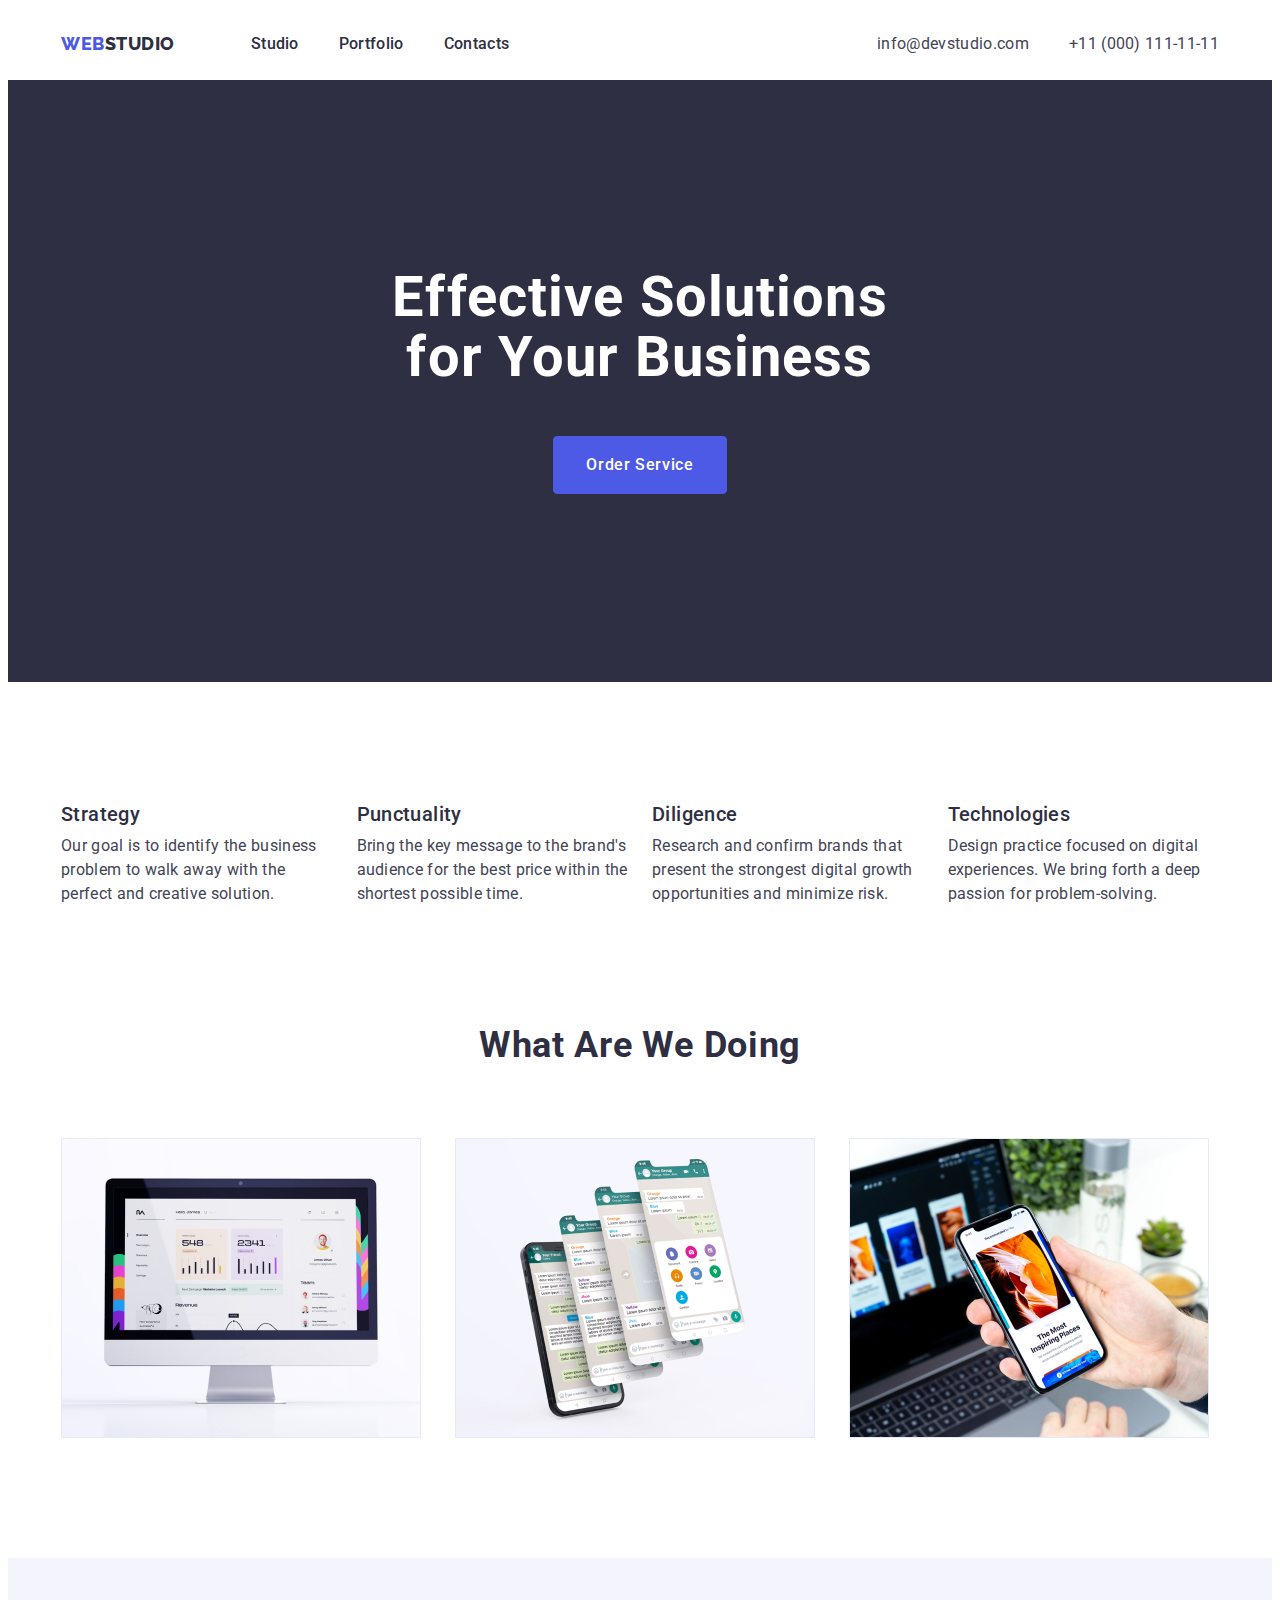
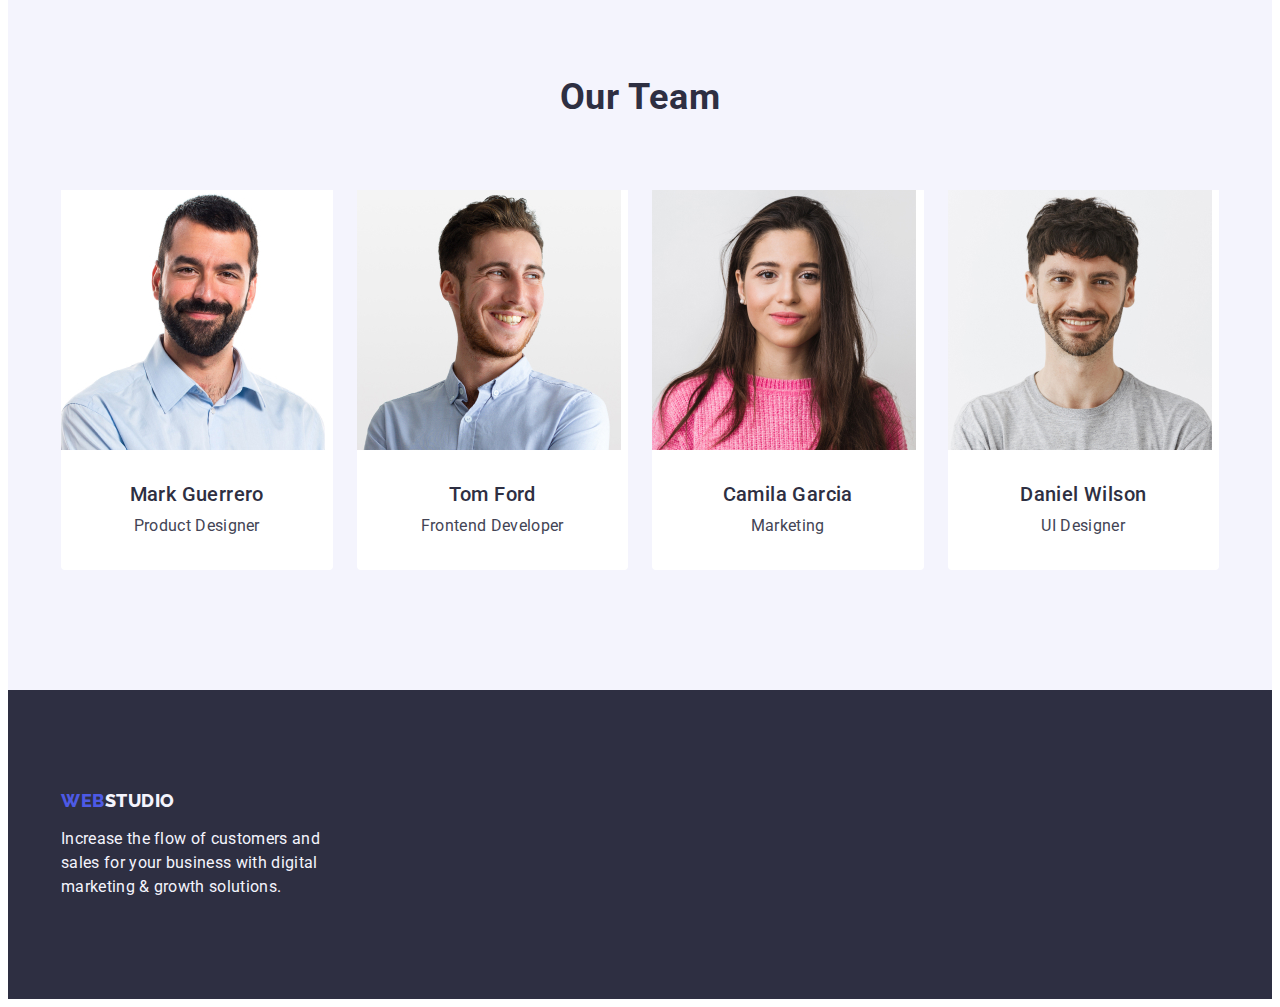
==== index.html @ 970f9c75 "Скопіював файли" ====
<!DOCTYPE html>
<html lang="en">
  <head>
    <meta charset="UTF-8" />
    <meta http-equiv="X-UA-Compatible" content="IE=edge" />
    <meta name="viewport" content="width=device-width, initial-scale=1.0" />
    <title>Document</title>
    <link rel="preconnect" href="https://fonts.googleapis.com">
    <link rel="preconnect" href="https://fonts.gstatic.com" crossorigin>
    <link href="https://fonts.googleapis.com/css2?family=Raleway:wght@800&family=Roboto:wght@400;500;700&display=swap"
      rel="stylesheet">
    <link rel="stylesheet" href="https://cdnjs.cloudflare.com/ajax/libs/modern-normalize/1.1.0/modern-normalize.min.css"
        integrity="sha512-wpPYUAdjBVSE4KJnH1VR1HeZfpl1ub8YT/NKx4PuQ5NmX2tKuGu6U/JRp5y+Y8XG2tV+wKQpNHVUX03MfMFn9Q=="
        crossorigin="anonymous" referrerpolicy="no-referrer" 
      />
    <link rel="stylesheet" href="./css/styles.css">
  </head>
  <body>
    <!--Херед сайту-->
    <header class="header">
      <div class="container header-container">
        <nav class="header-navigation">
          <a class="header-logo link" href="./index.html">Web<span class="part-of-logo">Studio</span></a>
        
          <ul class="header-list list">
            <li class="header-list-item"><a class="header-list-link link" href="./index.html">Studio</a></li>
            <li class="header-list-item"><a class="header-list-link link" href="./portfolio.html">Portfolio</a></li>
            <li class="header-list-item"><a class="header-list-link link" href="">Contacts</a></li>
          </ul>
        </nav>
        <address class="header-address">
          <ul class="address-list list">
            <li class="address-list-item">
              <a class="address-list-link link" href="mailto:info@devstudio.com">info@devstudio.com</a>
            </li>
            <li class="address-list-item">
              <a class="address-list-link link" href="tel:+110001111111">+11 (000) 111-11-11</a>
            </li>
          </ul>
        </address>
      </div>
    </header>
    <!--Мейн-->
    <main>
      <!--Герой сайту-->
      <section class="hero">
        <div class="container">
          <h1 class="hero-title">Effective Solutions for Your Business</h1>
          <button class="hero-btn" type="button">Order Service</button>
        </div>
      </section>

      <!--Секція з описом 4 пунктів-->
      <section class="strategy section">
        <div class="container">
          <h2 class="strategy-title" hidden>Our 4 main points</h2>
          <ul class="strategy-list list">
            <li class="strategy-list-item">
              <h3 class="strategy-list-subtitle">Strategy</h3>
              <p class="strategy-list-text">
                Our goal is to identify the business problem to walk away with the
                perfect and creative solution.
              </p>
            </li>
            <li class="strategy-list-item">
              <h3 class="strategy-list-subtitle">Punctuality</h3>
              <p class="strategy-list-text">
                Bring the key message to the brand's audience for the best price
                within the shortest possible time.
              </p>
            </li>
            <li class="strategy-list-item">
              <h3 class="strategy-list-subtitle">Diligence</h3>
              <p class="strategy-list-text">
                Research and confirm brands that present the strongest digital
                growth opportunities and minimize risk.
              </p>
            </li>
            <li class="strategy-list-item">
              <h3 class="strategy-list-subtitle">Technologies</h3>
              <p class="strategy-list-text">
                Design practice focused on digital experiences. We bring forth a
                deep passion for problem-solving.
              </p>
            </li>
          </ul>
        </div>
      </section>

      <!--Секція "Що ми робимо?"-->
      <section class="work section">
        <div class="container">
          <h2 class="work-title">What are we doing</h2>
          <ul class="work-list list">
            <li class="work-list-item">
              <img src="./images/computer.jpg" alt="Computer" width="360" />
            </li>
            <li class="work-list-item">
              <img src="./images/phone.jpg" alt="Phone" width="360" />
            </li>
            <li class="work-list-item">
              <img src="./images/comp+phone.jpg" alt="Computer and Phone" width="360" />
            </li>
          </ul>
        </div>
      </section>

      <!--Секція "Наша команда"-->
      <section class="team section">
        <div class="container">
          <h2 class="team-title">Our Team</h2>
          <ul class="team-list list">
            <li class="team-list-item">
              <img src="./images/persone1.jpg" alt="Our Product Designer" width="264" />
                <div class="team-card-padding">
                  <h3 class="team-list-subtitle">Mark Guerrero</h3>
                  <p class="team-list-text">Product Designer</p>
                </div>
            </li>
            <li class="team-list-item">
              <img src="./images/persone2.jpg" alt="Our Frontend Developer" width="264" />
                <div class="team-card-padding">
                  <h3 class="team-list-subtitle">Tom Ford</h3>
                  <p class="team-list-text">Frontend Developer</p>
                </div>
            </li>
            <li class="team-list-item">
              <img src="./images/persone3.jpg" alt="Our Marketing" width="264" />
                <div class="team-card-padding">
                  <h3 class="team-list-subtitle">Camila Garcia</h3>
                  <p class="team-list-text">Marketing</p>
                </div>
            </li>
            <li class="team-list-item">
              <img src="./images/persone4.jpg" alt="Our UI Designer" width="264" />
                <div class="team-card-padding">
                  <h3 class="team-list-subtitle">Daniel Wilson</h3>
                  <p class="team-list-text">UI Designer</p>
                </div>
            </li>
          </ul>
        </div>
      </section>
    </main>

    <!--Футер сайту-->
    <footer class="footer">
      <div class="container">
        <a class="footer-logo link" href="./index.html">Web<span class="footer-part-of-logo">Studio</span></a>
        <p class="footer-text">
          Increase the flow of customers and sales for your business with digital
          marketing & growth solutions.
        </p>
      </div>
    </footer>
  </body>
</html>
---- css/styles.css ----
:root {
    --main-btn-bg: #4D5AE5;
    --secondary-btn-bg: #F4F4FD;
    --btn-bg-in-hover: #404BBF;
    --address-hover: #404BBF;
    --main-btn-color: #FFFFFF;
    --secondary-btn-color: #4D5AE5;
    --address-color: #434455;
    --main-title-color: #FFFFFF;
    --main-page-text: #434455;
    --secondary-page-text: #2E2F42;
    --first-logo-part: #4D5AE5;
    --second-header-logo-part: #2E2F42;
    --second-footer-logo-part: #F4F4FD;
    --footer-text-color: #F4F4FD;
    --main-page-bg: #2E2F42;
    --secondary-page-bg: #F4F4FD;
    --main-portfolio-color: #2E2F42;
    --secondary-portfolio-color: #434455;
    --team-list-bg: #ffffff;
}
/*КОЛЬОРОВІ ЗМІННІ
--main-btn-bg: #4D5AE5; головна заливка кнопки
--secondary-btn-bg: #F4F4FD; другорядна заливка кнопки
--main-btn-color: #FFFFFF; головний колір кнопки
--secondary-btn-color: #4D5AE5;другорядний колір кнопки
--address-color: #434455; колір в тезі адрес
--main-title-color: #FFFFFF; колір заголовку H1
--main-page-text: #434455; головний текст сторінки - абзац
--secondary-page-text: #2E2F42; другорядний текст сторінки заголовки
--first-logo-part: #4D5AE5; перша частина лого
--second-header-logo-part: #2E2F42; друга частина в хедері
--second-footer-logo-part: #F4F4FD; в футері
--footer-text: color: #E7E9FC; текст в фтері - абзац
--main-page-bg: #2E2F42; головний бекграунд сторінки
--secondary-page-bg: #F4F4FD; другорядний бекграунд сторінки
--main-portfolio-color: #2E2F42 головний колір портфоліо
--secondary-portfolio-color: #434455; другий колір портфоліо

*/

p, h1, h2, h3, h4, h5, h6 {
    margin: 0;
}

ul {
    margin: 0;
    padding-left: 0;
}

img {
    display: block;
    max-width: 100%;
    height: auto;
}

body {
    font-family: 'Roboto', sans-serif;
    color: #434455;
    background-color: #ffffff;
}

.link {
    text-decoration: none;
}

.list {
    list-style: none;
}

.container {
    width: 1158px;
    padding-left: 15px;
    padding-right: 15px;
    margin: 0 auto;
    /*outline: 2px solid tomato;*/
}

.section {
    padding-top: 120px;
    padding-bottom: 120px;
}



/**-------------------------------HEADER----------------------------*/
.header {
}

.header-container {
    display: flex;
    align-items: center;
    justify-content: space-between;
}

.header-navigation {
    display: flex;
    align-items: center;
}

.header-logo {
    font-family: 'Raleway', sans-serif;
    font-weight: 800;
    font-size: 18px;
    line-height: 1.17;
    letter-spacing: 0.03em;
    text-transform: uppercase;
    color: var(--first-logo-part, #4D5AE5);
    margin-right: 76px;
}

.part-of-logo {
    color: var(--second-header-logo-part, #2E2F42);
}

.header-list {
    display: flex;
    gap: 40px;
}

.header-list-item {
}


.header-list-link {
    font-weight: 500;
    font-size: 16px;
    line-height: 1.5;
    letter-spacing: 0.02em;
    color: var(--secondary-page-text, #2E2F42);
    display: block;
    padding-top: 24px;
    padding-bottom: 24px;
}

.header-list-link:hover,
.header-list-link:focus {
    color: var(--btn-bg-in-hover, #404BBF);
}
.header-address {
    font-style: normal;
}

.address-list {
    display: flex;
    gap: 40px;
}

.address-list-item {

}

.address-list-link {
    font-weight: 400;
    font-size: 16px;
    line-height: 1.5;    
    letter-spacing: 0.02em;
    color: var(--address-color, #434455);
    padding-bottom: 24px;
    padding-top: 24px;
    display: block;
}

.address-list-link:hover,
.address-list-link:focus {
    color: var(--address-hover, #404BBF);
}

/**-------------------------------HERO----------------------------*/

.hero {
    background-color: var(--main-page-bg, #2E2F42);
    padding-top: 188px;
    padding-bottom: 188px;
}

.hero-title {
    font-weight: 700;
    font-size: 56px;
    line-height: 1.07;
    text-align: center;
    letter-spacing: 0.02em;    
    color: var(--main-title-color, #FFFFFF);

    
    margin-bottom: 48px;
    margin-left: auto;
    margin-right: auto;
    max-width: 496px;
}

.hero-btn {
    font-family: 'Roboto', sans-serif;
    font-style: normal;
    font-weight: 500;
    font-size: 16px;
    line-height: 1.5;
    letter-spacing: 0.04em;
    color: var(--main-btn-color, #ffffff);
    background: var(--main-btn-bg, #4D5AE5);
    cursor: pointer;

    display: flex;
    align-items: center;
    justify-content: center;
    
    margin: 0 auto;
    border: 1px solid #4D5AE5;
    border-radius: 4px;
    min-width: 169px;    
    padding: 16px 32px;
}
.hero-btn:hover,
.hero-btn:focus {
    background-color: var(--btn-bg-in-hover, #404BBF);
    border: 1px solid transparent;
}

/**-------------------------------STRATEGY----------------------------*/


.strategy {
    padding-bottom: 0;
}

.strategy-title {

}

.strategy-list {
    display: flex;
}

.strategy-list-item {
    width: calc((100% - 72px) / 4);
    margin-right: 24px;
}
.strategy-list-item:last-child {
    margin-right: 0;
}

.strategy-list-subtitle {
    font-weight: 500;
    font-size: 20px;
    line-height: 1.2;
    letter-spacing: 0.02em;
    color: var(--secondary-page-text, #2E2F42);
    margin-bottom: 8px;
}

.strategy-list-text {
    font-size: 16px;
    line-height: 1.5;
    letter-spacing: 0.02em;
    color: var(--main-page-text, #434455);
}

/**-------------------------------WORK----------------------------*/
.work {

}

.work-title {
    font-size: 36px;
    line-height: 1.11;
    text-align: center;
    letter-spacing: 0.02em;
    text-transform: capitalize;
    color: var(--secondary-page-text, #2E2F42);
    margin-bottom: 72px;
}

.work-list {
    display: flex;
}

.work-list-item {
    width: calc((100% - 48px) / 3);
}

.work-list-item:not(:last-child) {
    margin-right: 24px;
}

/**-------------------------------OUR TEAM----------------------------*/
.team {
    background-color: var(--secondary-page-bg, #F4F4FD);
}

.team-title {
    font-size: 36px;
    line-height: 1.11;
    text-align: center;
    letter-spacing: 0.02em;
    text-transform: capitalize;
    color: var(--secondary-page-text, #2E2F42);
    margin-bottom: 72px;
}

.team-list {
    display: flex;
}

.team-list-item {
    background-color: var(--team-list-bg, #FFFFFF);
    width: calc((100% - 72px) / 4);
    border-radius: 0px 0px 4px 4px;
}

.team-list-item + .team-list-item{
    margin-left: 24px;
}

.team-card-padding {
    padding-top: 32px;
    padding-bottom: 32px;
}

.team-list-subtitle {
    font-weight: 500;
    font-size: 20px;
    line-height: 1.2;
    text-align: center;
    letter-spacing: 0.02em;
    color: var(--secondary-page-text, #2E2F42);
    margin-bottom: 8px;
}

.team-list-text {
    font-size: 16px;
    line-height: 1.5;
    text-align: center;
    letter-spacing: 0.02em;
    color: var(--main-page-text, #434455);
}

/**-------------------------------FOOTER----------------------------*/

.footer {
    background-color: var(--main-page-bg, #2E2F42);
    padding-top: 100px;
    padding-bottom: 100px;
}

.footer-logo {
    font-family: 'Raleway', sans-serif;
    font-weight: 800;
    font-size: 18px;
    line-height: 1.17;
    letter-spacing: 0.03em;
    text-transform: uppercase;
    color: var(--first-logo-part, #4D5AE5);
    margin-bottom: 16px;
    display: inline-block;
}

.footer-part-of-logo {
    color: var(--second-footer-logo-part, #F4F4FD);
}

.footer-text {
    font-size: 16px;
    line-height: 1.5;
    letter-spacing: 0.02em;
    color: var(--footer-text-color, #F4F4FD);
    max-width: 264px;
}

/**-------------------------------portfolio----------------------------*/
/**-------------------------------HEADER-----------------------------*/

.header-border {
    border-bottom: 1px solid #E7E9FC;
}

/**-------------------------------MAIN----------------------------*/


.main {

}

.filter {
padding-top: 96px;
}

.filter-title {

}

.filter-list {
    display: flex;
    justify-content: center;
    margin-bottom: 72px;
}

.filter-list-item {
    margin-right: 24px;
}
.filter-list-item:last-child {
    margin-right: 0;
}
/*.filter-list-item + .filter-list-item{
    margin-left: 24px;
}*/

.filter-list-btn {
    font-family: 'Roboto', sans-serif;
    font-weight: 500;
    font-size: 16px;
    line-height: 1.5;
    text-align: center;
    letter-spacing: 0.04em;

    display: flex;
    align-items: center;
    
    background-color: var(--secondary-btn-bg, #F4F4FD);
    border: 1px solid #E7E9FC;
    border-radius: 4px;
    color: var(--secondary-btn-color, #4D5AE5);
    cursor: pointer;
    padding: 12px 24px;
}

.filter-list-btn:hover,
.filter-list-btn:focus {
    background-color: var(--btn-bg-in-hover, #404BBF);
    color: var(--main-btn-color, #FFFFFF);
    border: 1px solid transparent;
}
.result-list {
    display: flex;
    flex-wrap: wrap;
}

.result-list-item {
    width: calc((100% - 48px) / 3);
    margin-right: 24px;
    margin-bottom: 48px;
}

.result-list-item:nth-child(3n) {
    margin-right: 0;
}

.result-list-item:nth-last-child(-n + 3) {
    margin-bottom: 0;
}

.result-link {

}

.portfolio-card-padding {
    padding-top: 32px;
    padding-bottom: 32px;
    padding-left: 16px;
    border: 1px solid #E7E9FC;
    border-top: none;
}

.result-list-subtitle {
    font-weight: 500;
    font-size: 20px;
    line-height: 1.2;
    letter-spacing: 0.02em;
    color: var(--main-portfolio-color, #2E2F42);
    margin-bottom: 8px;
}

.result-list-text {
    font-size: 16px;
    line-height: 1.5;
    letter-spacing: 0.02em;
    color: var(--secondary-portfolio-color, #434455);
}
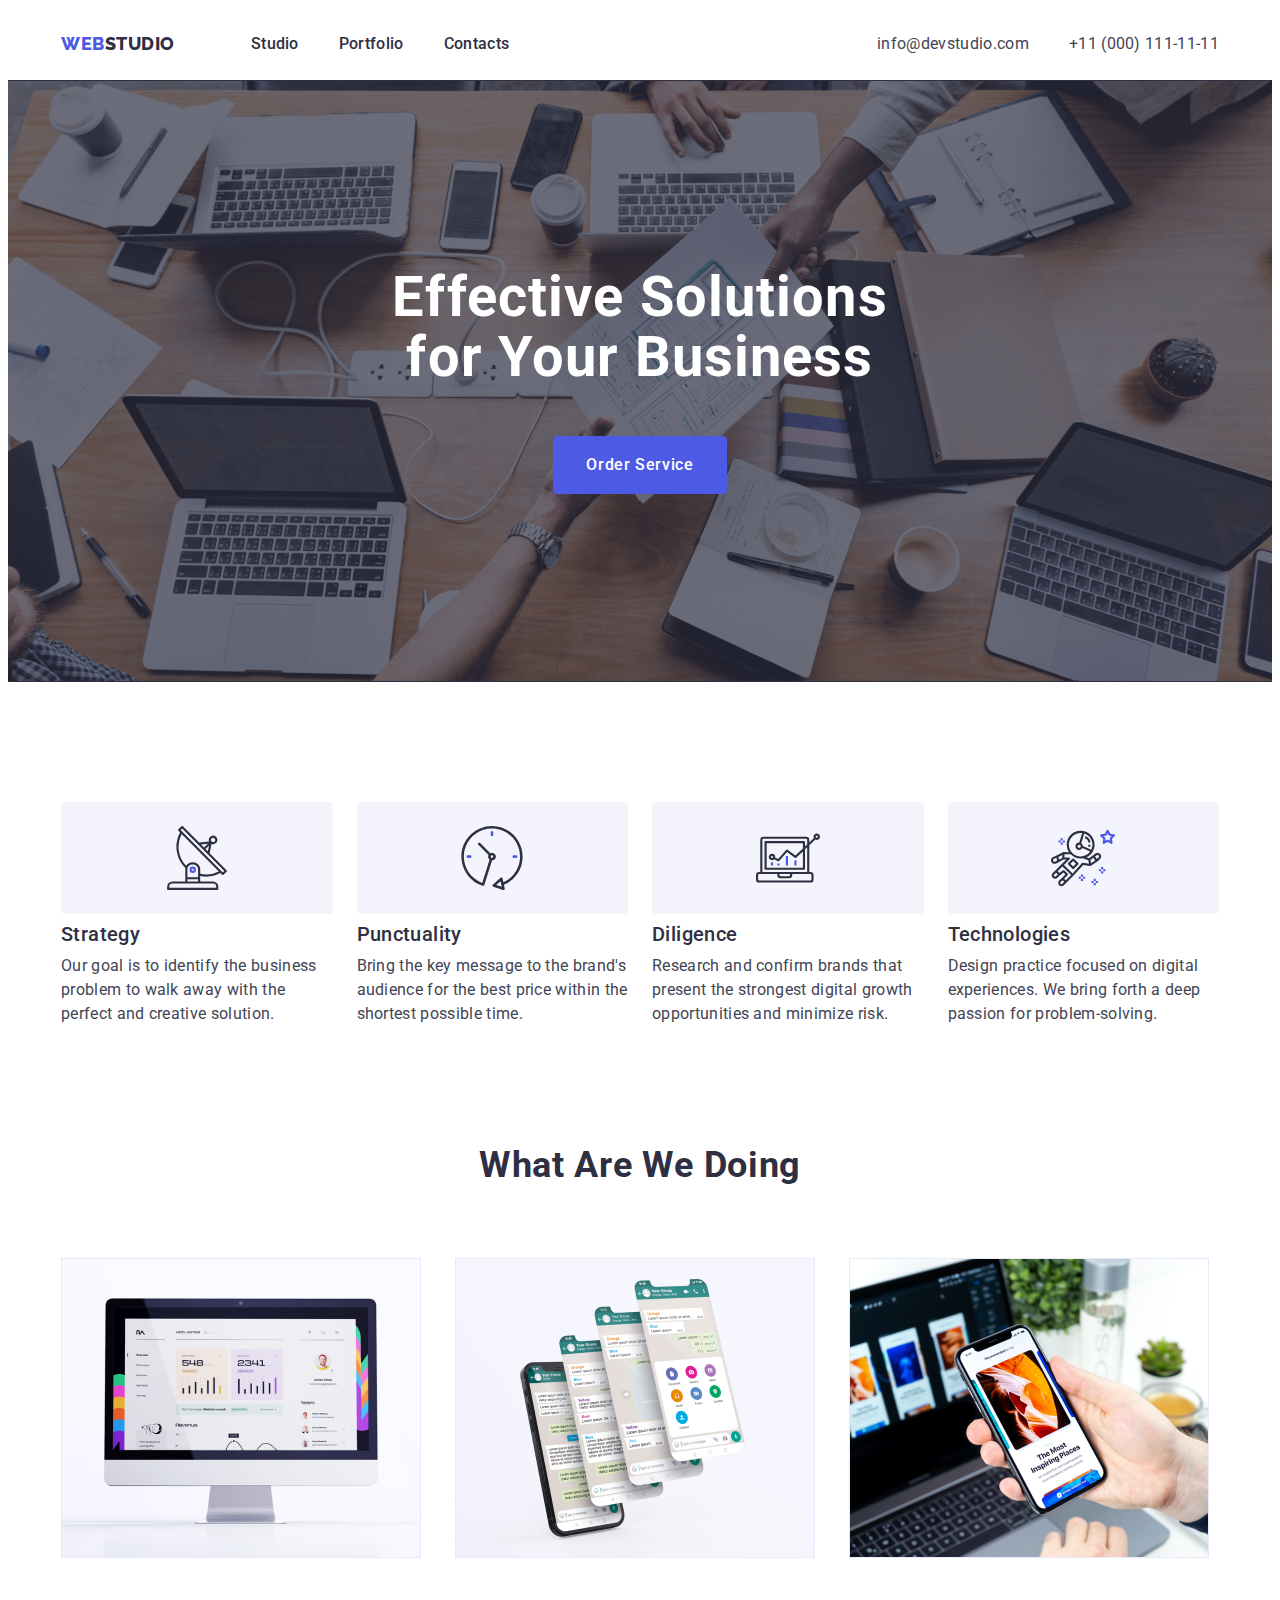
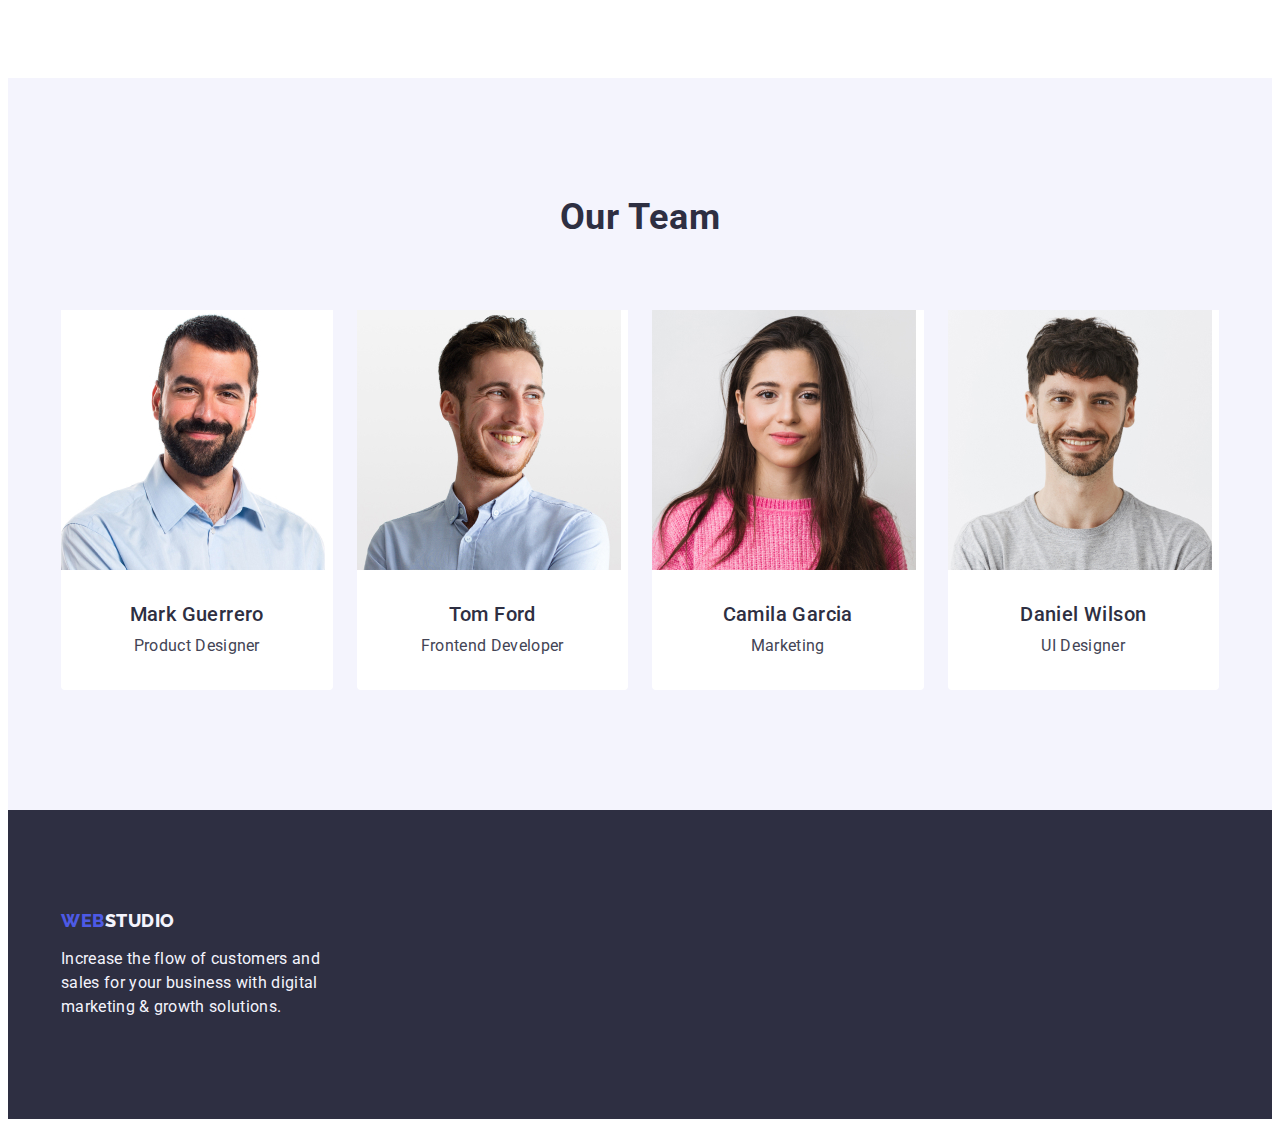
==== commit acbd4f71: "Додав іконки в секцію переваг" ====
--- a/index.html
+++ b/index.html
@@ -56,6 +56,11 @@
           <h2 class="strategy-title" hidden>Our 4 main points</h2>
           <ul class="strategy-list list">
             <li class="strategy-list-item">
+              <div class="strategy-list-bg">
+                <svg class="strategy-icon">
+                  <use href="./images/icons.svg#icon-antenna"></use>
+                </svg>
+              </div>
               <h3 class="strategy-list-subtitle">Strategy</h3>
               <p class="strategy-list-text">
                 Our goal is to identify the business problem to walk away with the
@@ -63,6 +68,11 @@
               </p>
             </li>
             <li class="strategy-list-item">
+              <div class="strategy-list-bg">
+                <svg class="strategy-icon">
+                  <use href="./images/icons.svg#icon-clock" ></use>
+                </svg>
+              </div>
               <h3 class="strategy-list-subtitle">Punctuality</h3>
               <p class="strategy-list-text">
                 Bring the key message to the brand's audience for the best price
@@ -70,6 +80,11 @@
               </p>
             </li>
             <li class="strategy-list-item">
+              <div class="strategy-list-bg">
+                <svg class="strategy-icon">
+                  <use href="./images/icons.svg#icon-diagram"></use>
+                </svg>
+              </div>
               <h3 class="strategy-list-subtitle">Diligence</h3>
               <p class="strategy-list-text">
                 Research and confirm brands that present the strongest digital
@@ -77,6 +92,11 @@
               </p>
             </li>
             <li class="strategy-list-item">
+              <div class="strategy-list-bg">
+                <svg class="strategy-icon">
+                  <use href="./images/icons.svg#icon-astronaut"></use>
+                </svg>
+              </div>
               <h3 class="strategy-list-subtitle">Technologies</h3>
               <p class="strategy-list-text">
                 Design practice focused on digital experiences. We bring forth a
--- a/css/styles.css
+++ b/css/styles.css
@@ -168,8 +168,14 @@
 
 /**-------------------------------HERO----------------------------*/
 
-.hero {
+.hero {    
     background-color: var(--main-page-bg, #2E2F42);
+    background-image:linear-gradient(to right, rgba(46, 47, 66, 0.7),
+     rgba(46, 47, 66, 0.7)), url(../images/hero-img.png);
+    background-repeat: no-repeat;
+    background-position: center;
+    max-width: 1440px;
+    margin: 0 auto;
     padding-top: 188px;
     padding-bottom: 188px;
 }
@@ -237,6 +243,21 @@
 }
 .strategy-list-item:last-child {
     margin-right: 0;
+}
+
+.strategy-list-bg {
+    display: flex;
+    justify-content: center;
+    align-items: center;
+    height: 112px;
+    background-color: #F4F4FD;
+    border-radius: 4px;
+    margin-bottom: 8px;
+}
+
+.strategy-icon {
+    height: 64px;
+    width: 64px;
 }
 
 .strategy-list-subtitle {
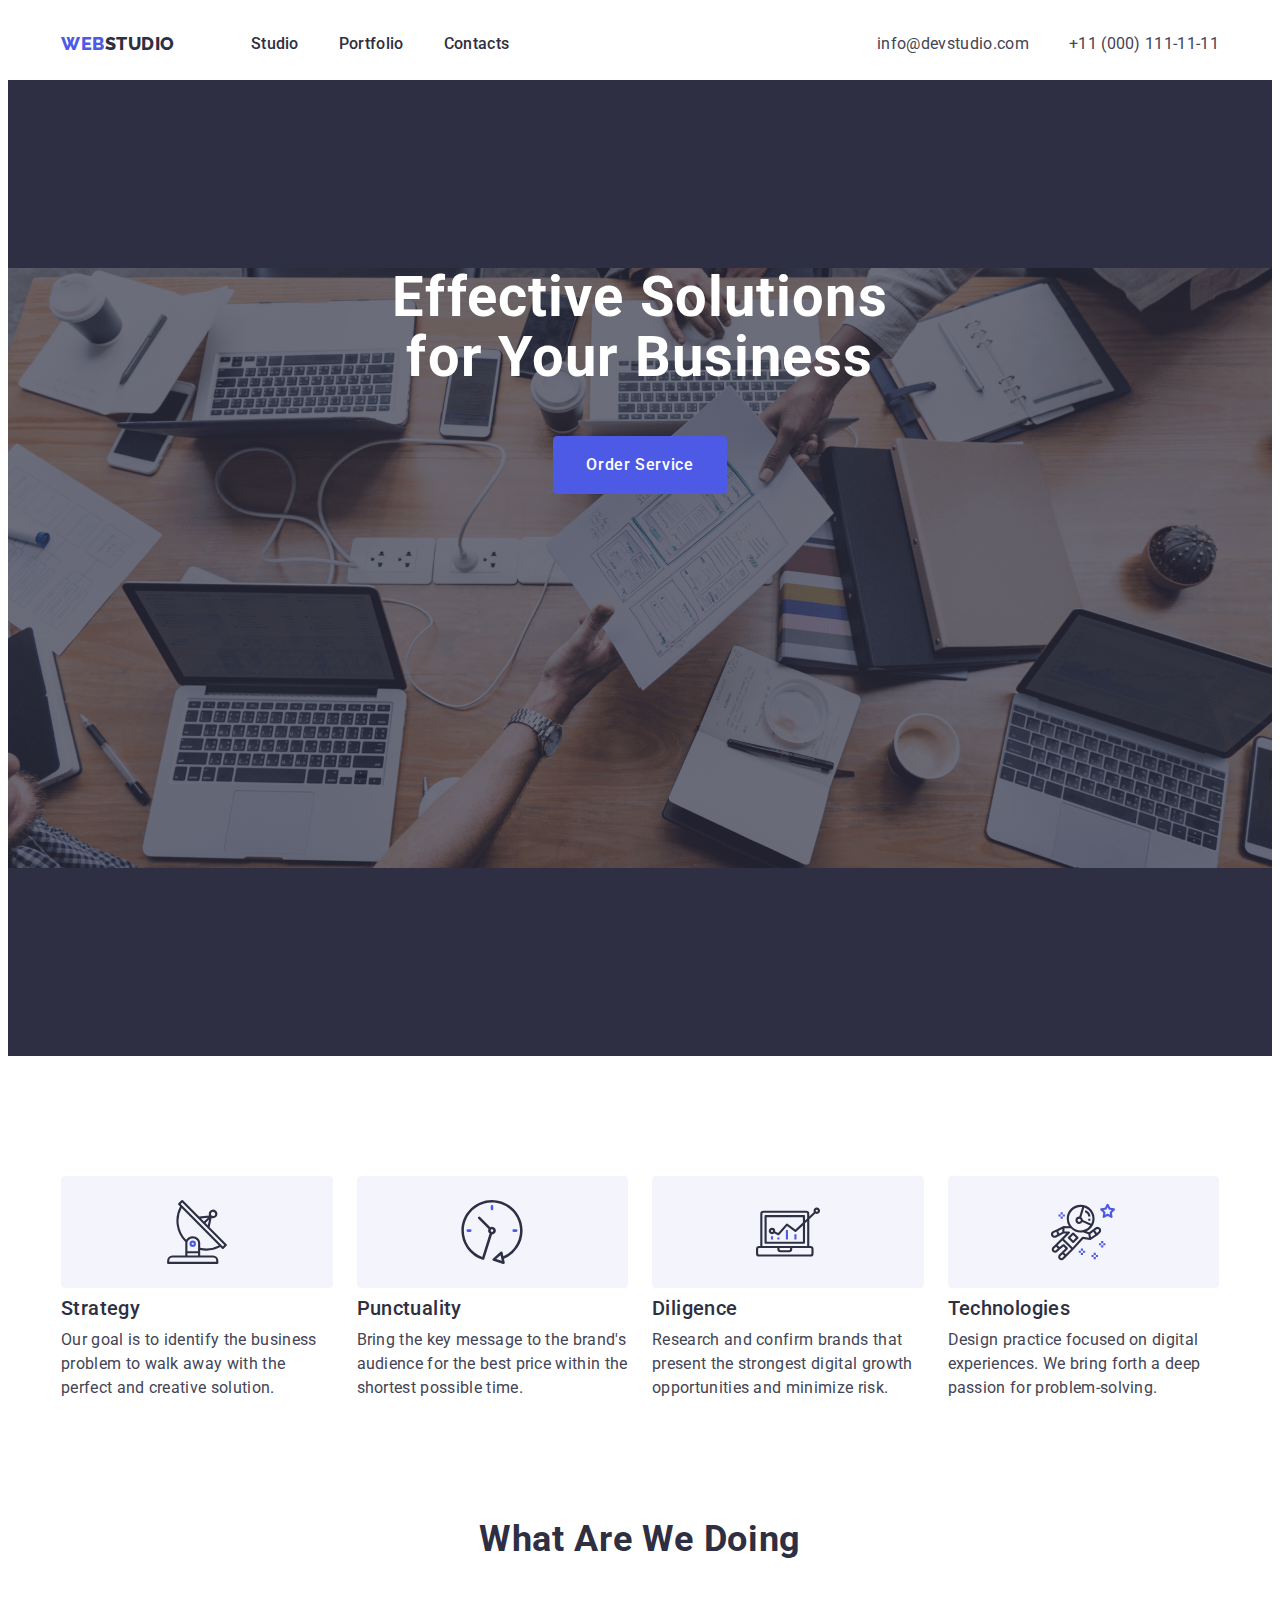
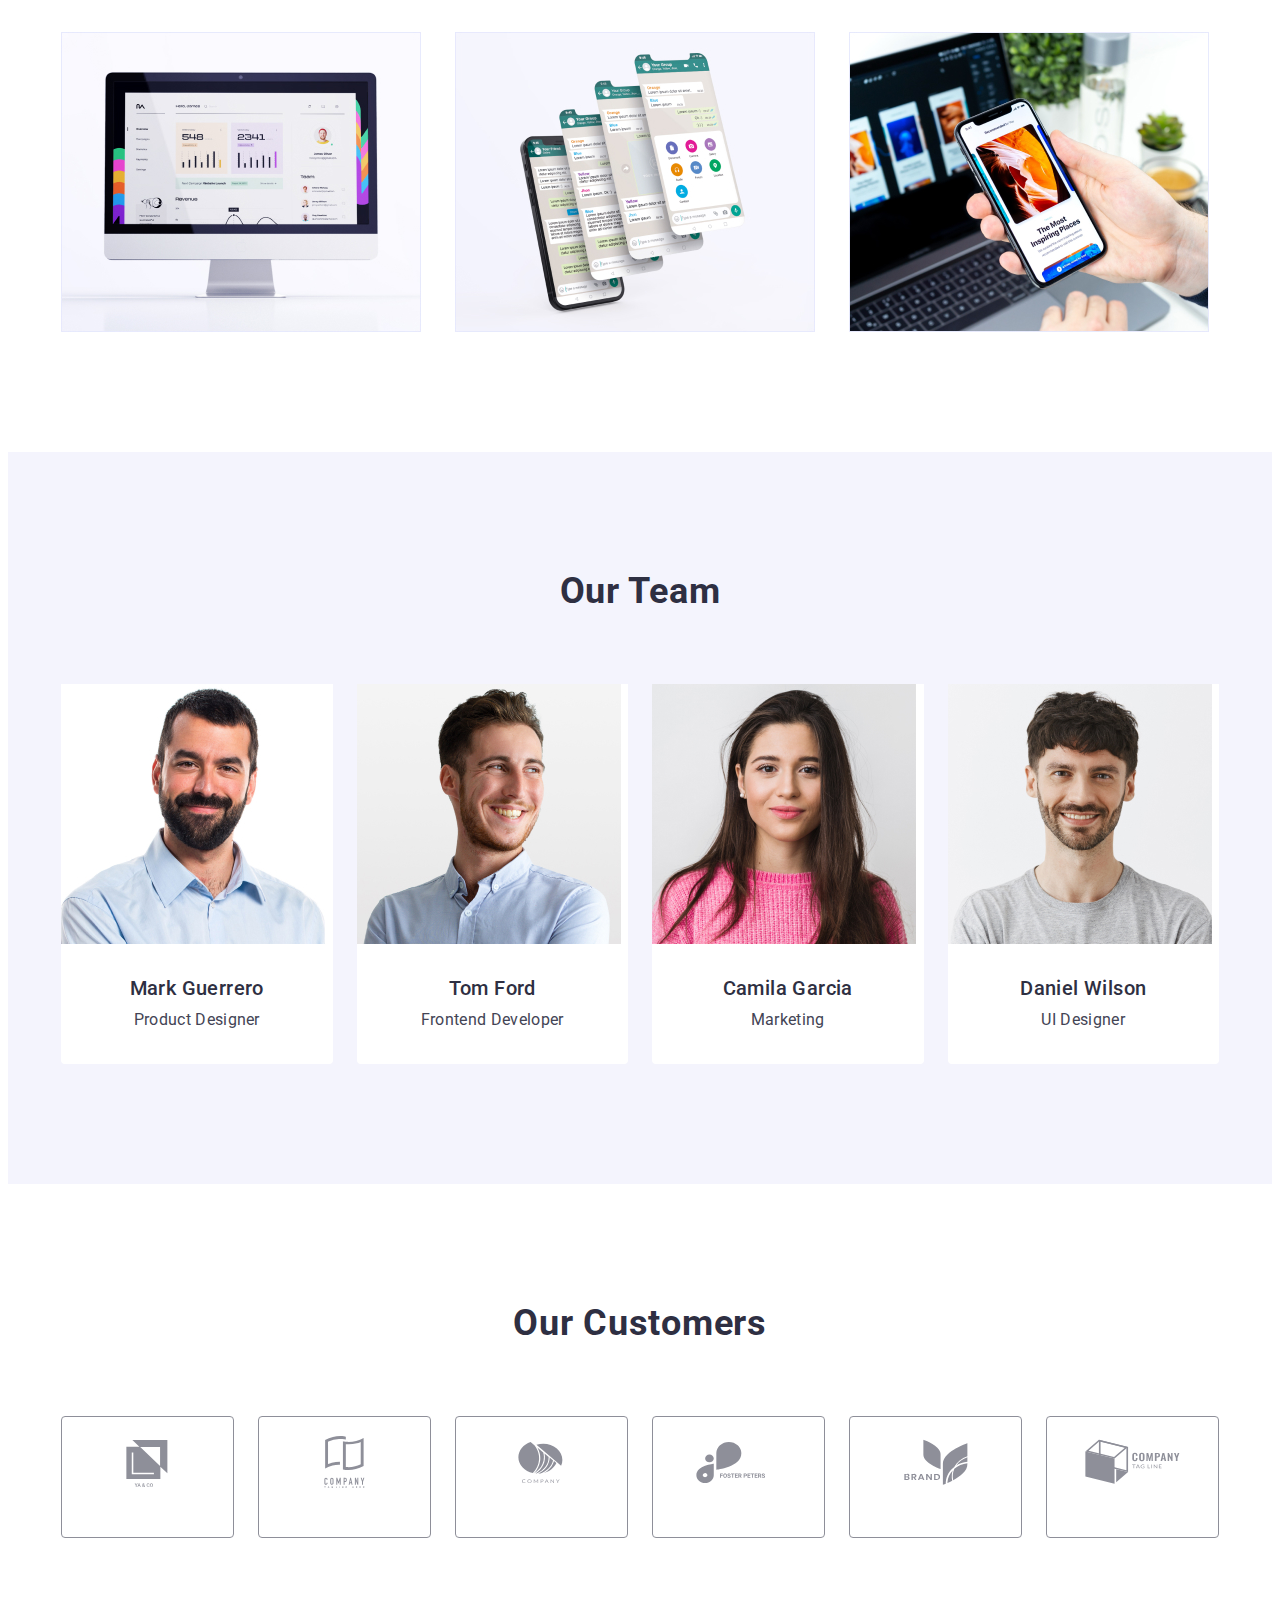
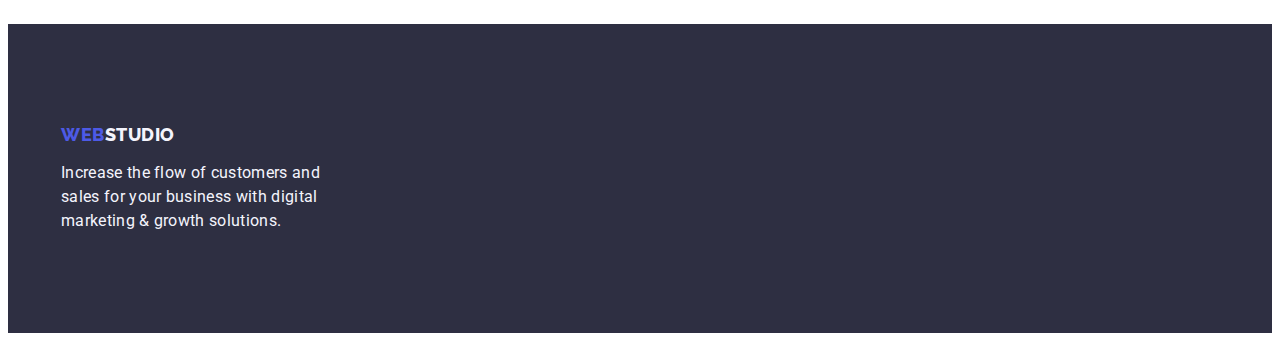
==== commit bcb1849e: "Секція користувачів" ====
--- a/index.html
+++ b/index.html
@@ -161,6 +161,67 @@
           </ul>
         </div>
       </section>
+      <section class="customers section">
+          <div class="container">
+            <h2 class="customers-title">Our customers</h2>
+            <ul class="customers-list list">
+              <li class="customers-list-item">
+                <a href="#" class="customer-list-link link">
+                  <div class="customer-wrapper">
+                    <svg class="customers-icon">
+                      <use href="./images/icons.svg#icon-client1"></use>
+                    </svg>
+                  </div>
+                </a>
+              </li>
+              <li class="customers-list-item">
+                <a href="#" class="customer-list-link link">
+                  <div class="customer-wrapper">
+                    <svg class="customers-icon">
+                      <use href="./images/icons.svg#icon-client2"></use>
+                    </svg>
+                  </div>
+                </a>
+              </li>
+              <li class="customers-list-item">
+                <a href="#" class="customer-list-link link">
+                  <div class="customer-wrapper">
+                    <svg class="customers-icon">
+                      <use href="./images/icons.svg#icon-client3"></use>
+                    </svg>
+                  </div>
+                </a>
+              </li>
+              <li class="customers-list-item">
+                <a href="#" class="customer-list-link link">
+                  <div class="customer-wrapper">
+                    <svg class="customers-icon">
+                      <use href="./images/icons.svg#icon-client4"></use>
+                    </svg>
+                  </div>
+                </a>
+              </li>
+              <li class="customers-list-item">
+                <a href="#" class="customer-list-link link">
+                  <div class="customer-wrapper">
+                    <svg class="customers-icon">
+                      <use href="./images/icons.svg#icon-client5"></use>
+                    </svg>
+                  </div>
+                </a>
+              </li>
+              <li class="customers-list-item">
+                <a href="#" class="customer-list-link link">
+                  <div class="customer-wrapper">
+                    <svg class="customers-icon">
+                      <use href="./images/icons.svg#icon-client6"></use>
+                    </svg>
+                  </div>
+                </a>
+              </li>
+            </ul>
+          </div>
+      </section>
     </main>
 
     <!--Футер сайту-->
--- a/css/styles.css
+++ b/css/styles.css
@@ -81,7 +81,16 @@
     padding-bottom: 120px;
 }
 
-
+.visually-hidden {
+    position: absolute;
+    width: 1px;
+    height: 1px;
+    margin: -1px;
+    border: 0;
+    padding: 0;
+    clip: rect(0 0 0 0);
+    overflow: hidden;
+}
 
 /**-------------------------------HEADER----------------------------*/
 .header {
@@ -175,6 +184,7 @@
     background-repeat: no-repeat;
     background-position: center;
     max-width: 1440px;
+    height: 600px;
     margin: 0 auto;
     padding-top: 188px;
     padding-bottom: 188px;
@@ -354,6 +364,51 @@
     letter-spacing: 0.02em;
     color: var(--main-page-text, #434455);
 }
+
+/**-------------------------------CUSTOMERS----------------------------*/
+
+.customers {
+    /* padding-bottom: 0; */
+}
+.customers-title {
+    font-size: 36px;
+    line-height: 1.11;
+    text-align: center;
+    letter-spacing: 0.02em;
+    text-transform: capitalize;
+    color: var(--secondary-page-text, #2E2F42);
+    margin-bottom: 72px;
+}
+
+.customers-list {
+    display: flex;
+    justify-content: space-between;
+    align-items: center;
+}
+
+.customers-list-item {
+    width: calc((100% - 5 * 24px) / 6);
+    height: 88px;
+}
+
+.customer-list-link {
+    
+}
+
+.customer-wrapper {
+    padding: 16px 32px;
+    border: 1px solid #8E8F99;
+    border-radius: 4px;
+    height: 88px;
+}
+
+.customers-icon {
+    display: block;
+    width: 104px;
+    height: 56px;
+}
+
+
 
 /**-------------------------------FOOTER----------------------------*/
 
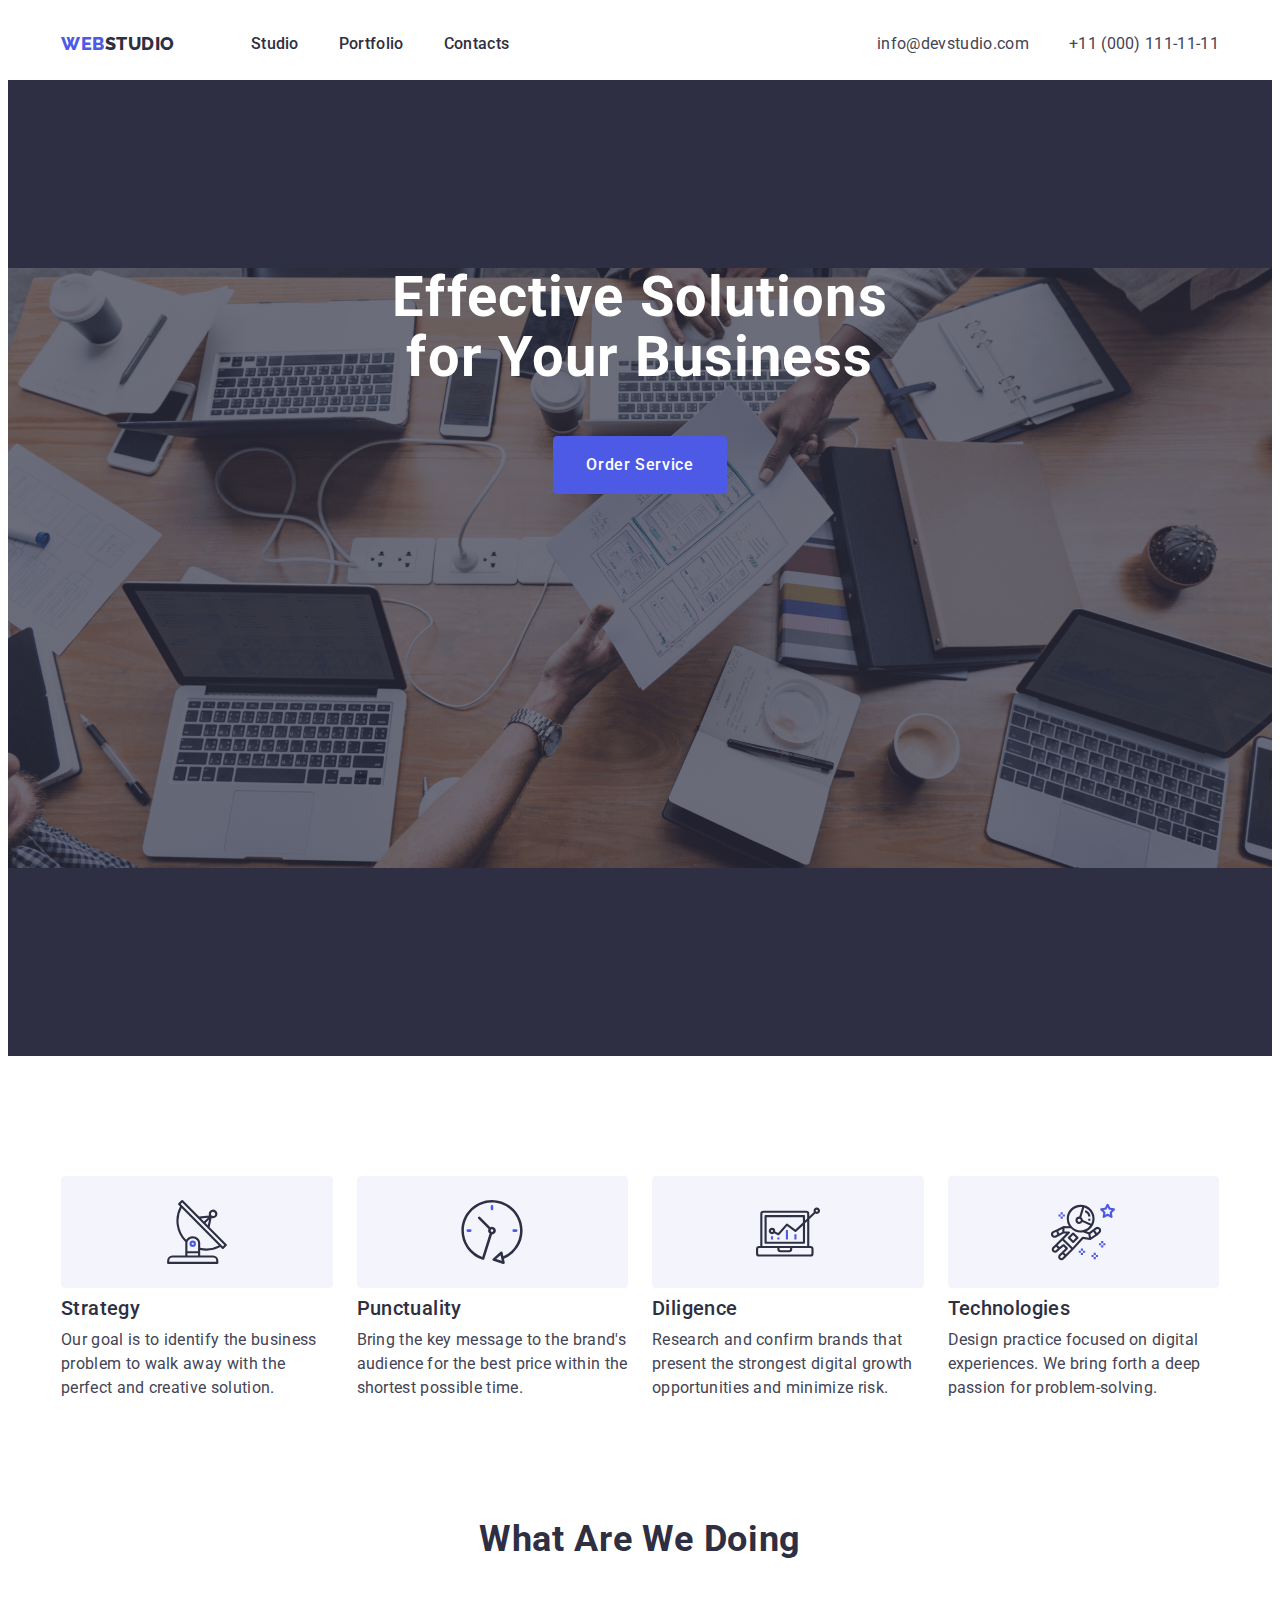
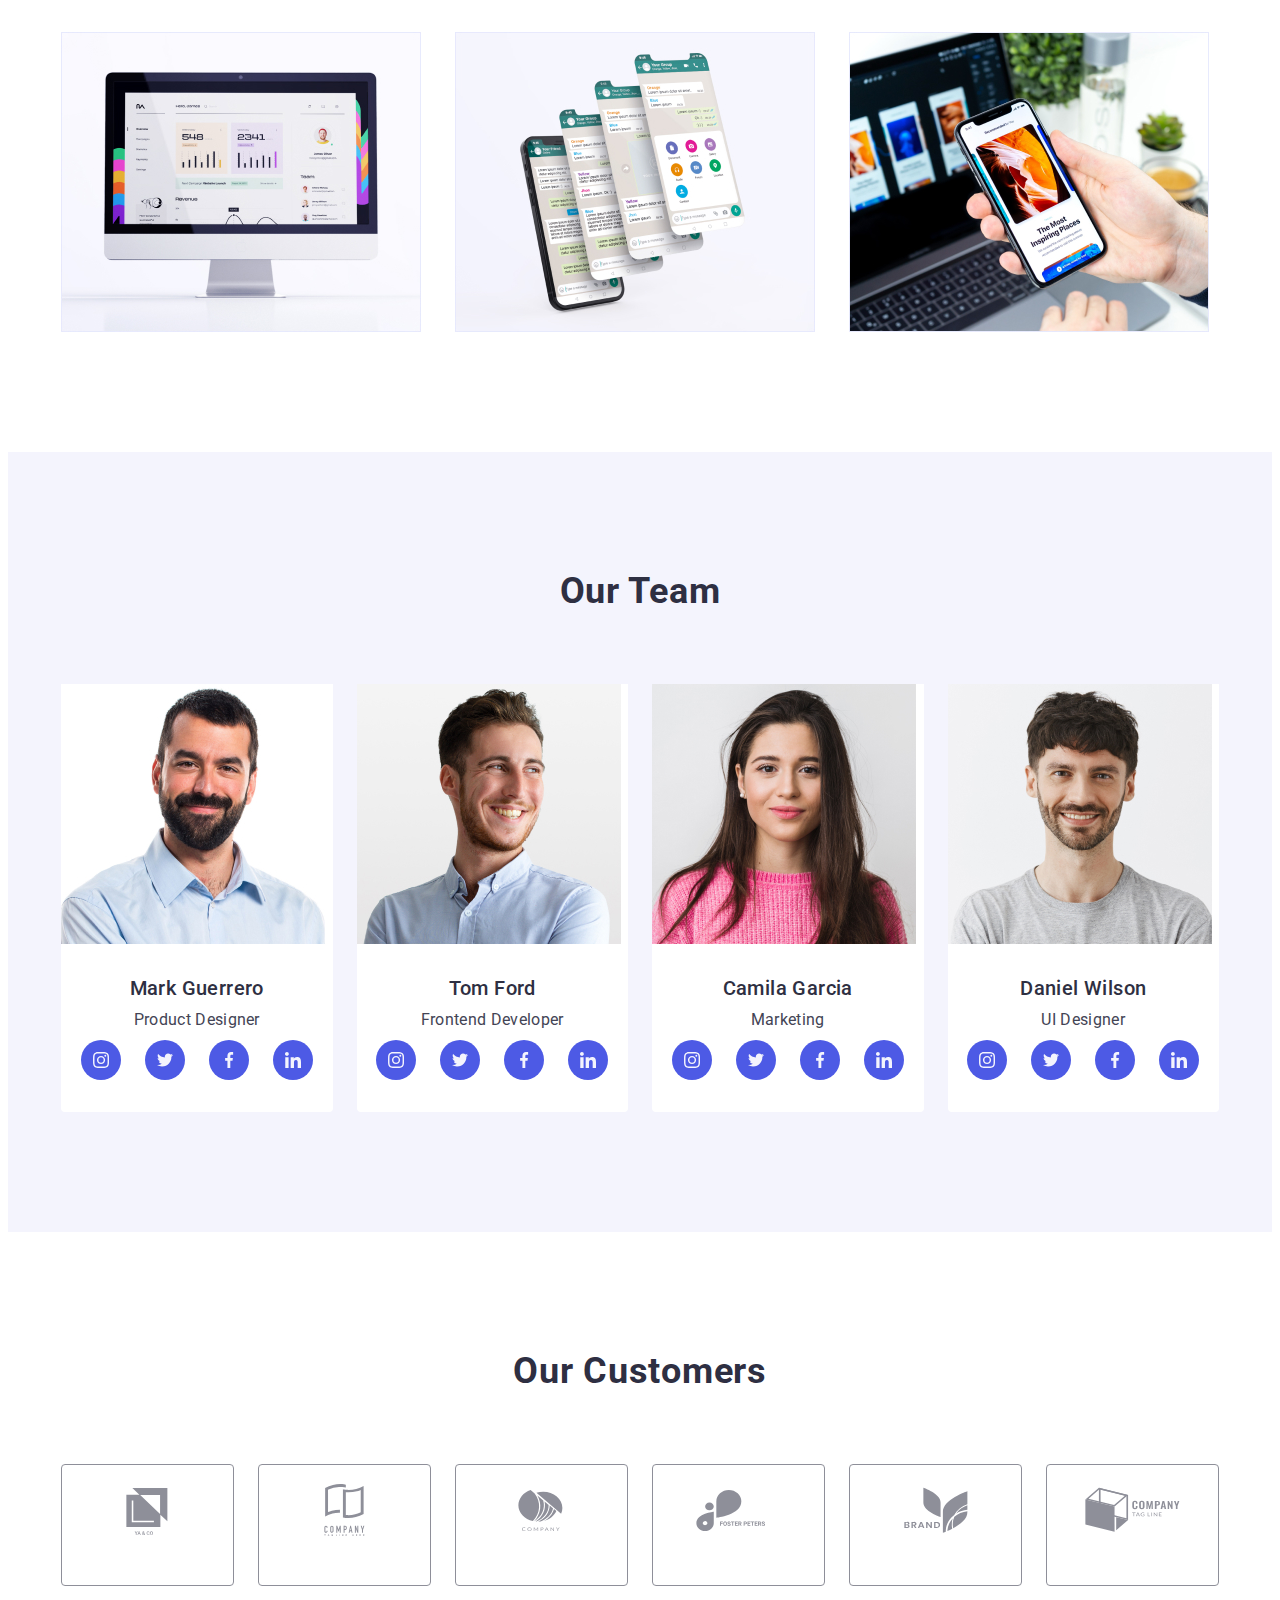
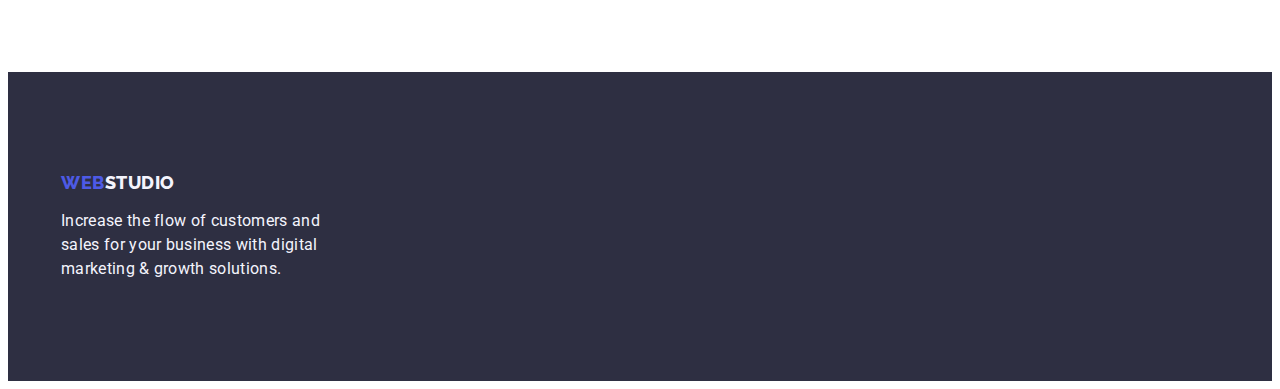
==== commit de9049a8: "Додав іконки в секції команди" ====
--- a/index.html
+++ b/index.html
@@ -135,6 +135,36 @@
                 <div class="team-card-padding">
                   <h3 class="team-list-subtitle">Mark Guerrero</h3>
                   <p class="team-list-text">Product Designer</p>
+                  <ul class="team-soc-list list">
+                      <li class="team-soc-item">
+                        <a href="#" class="team-soc-link">
+                          <svg class="team-soc-icon" width="16" height="16">
+                            <use href="./images/icons.svg#icon-instagram"></use>
+                          </svg>
+                        </a>
+                      </li>
+                      <li class="team-soc-item">
+                        <a href="#" class="team-soc-link">
+                          <svg class="team-soc-icon" width="16" height="16">
+                            <use href="./images/icons.svg#icon-twitter"></use>
+                          </svg>
+                        </a>
+                      </li>
+                      <li class="team-soc-item">
+                        <a href="#" class="team-soc-link">
+                          <svg class="team-soc-icon" width="16" height="16">
+                            <use href="./images/icons.svg#icon-facebook"></use>
+                          </svg>
+                        </a>
+                      </li>
+                      <li class="team-soc-item">
+                        <a href="#" class="team-soc-link">
+                          <svg class="team-soc-icon" width="16" height="16">
+                            <use href="./images/icons.svg#icon-linkedin"></use>
+                          </svg>
+                        </a>
+                      </li>
+                  </ul>
                 </div>
             </li>
             <li class="team-list-item">
@@ -142,6 +172,36 @@
                 <div class="team-card-padding">
                   <h3 class="team-list-subtitle">Tom Ford</h3>
                   <p class="team-list-text">Frontend Developer</p>
+                  <ul class="team-soc-list list">
+                    <li class="team-soc-item">
+                      <a href="#" class="team-soc-link">
+                        <svg class="team-soc-icon" width="16" height="16">
+                          <use href="./images/icons.svg#icon-instagram"></use>
+                        </svg>
+                      </a>
+                    </li>
+                    <li class="team-soc-item">
+                      <a href="#" class="team-soc-link">
+                        <svg class="team-soc-icon" width="16" height="16">
+                          <use href="./images/icons.svg#icon-twitter"></use>
+                        </svg>
+                      </a>
+                    </li>
+                    <li class="team-soc-item">
+                      <a href="#" class="team-soc-link">
+                        <svg class="team-soc-icon" width="16" height="16">
+                          <use href="./images/icons.svg#icon-facebook"></use>
+                        </svg>
+                      </a>
+                    </li>
+                    <li class="team-soc-item">
+                      <a href="#" class="team-soc-link">
+                        <svg class="team-soc-icon" width="16" height="16">
+                          <use href="./images/icons.svg#icon-linkedin"></use>
+                        </svg>
+                      </a>
+                    </li>
+                  </ul>
                 </div>
             </li>
             <li class="team-list-item">
@@ -149,6 +209,36 @@
                 <div class="team-card-padding">
                   <h3 class="team-list-subtitle">Camila Garcia</h3>
                   <p class="team-list-text">Marketing</p>
+                  <ul class="team-soc-list list">
+                    <li class="team-soc-item">
+                      <a href="#" class="team-soc-link">
+                        <svg class="team-soc-icon" width="16" height="16">
+                          <use href="./images/icons.svg#icon-instagram"></use>
+                        </svg>
+                      </a>
+                    </li>
+                    <li class="team-soc-item">
+                      <a href="#" class="team-soc-link">
+                        <svg class="team-soc-icon" width="16" height="16">
+                          <use href="./images/icons.svg#icon-twitter"></use>
+                        </svg>
+                      </a>
+                    </li>
+                    <li class="team-soc-item">
+                      <a href="#" class="team-soc-link">
+                        <svg class="team-soc-icon" width="16" height="16">
+                          <use href="./images/icons.svg#icon-facebook"></use>
+                        </svg>
+                      </a>
+                    </li>
+                    <li class="team-soc-item">
+                      <a href="#" class="team-soc-link">
+                        <svg class="team-soc-icon" width="16" height="16">
+                          <use href="./images/icons.svg#icon-linkedin"></use>
+                        </svg>
+                      </a>
+                    </li>
+                  </ul>
                 </div>
             </li>
             <li class="team-list-item">
@@ -156,11 +246,43 @@
                 <div class="team-card-padding">
                   <h3 class="team-list-subtitle">Daniel Wilson</h3>
                   <p class="team-list-text">UI Designer</p>
+                  <ul class="team-soc-list list">
+                    <li class="team-soc-item">
+                      <a href="#" class="team-soc-link">
+                        <svg class="team-soc-icon" width="16" height="16">
+                          <use href="./images/icons.svg#icon-instagram"></use>
+                        </svg>
+                      </a>
+                    </li>
+                    <li class="team-soc-item">
+                      <a href="#" class="team-soc-link">
+                        <svg class="team-soc-icon" width="16" height="16">
+                          <use href="./images/icons.svg#icon-twitter"></use>
+                        </svg>
+                      </a>
+                    </li>
+                    <li class="team-soc-item">
+                      <a href="#" class="team-soc-link">
+                        <svg class="team-soc-icon" width="16" height="16">
+                          <use href="./images/icons.svg#icon-facebook"></use>
+                        </svg>
+                      </a>
+                    </li>
+                    <li class="team-soc-item">
+                      <a href="#" class="team-soc-link">
+                        <svg class="team-soc-icon" width="16" height="16">
+                          <use href="./images/icons.svg#icon-linkedin"></use>
+                        </svg>
+                      </a>
+                    </li>
+                  </ul>
                 </div>
             </li>
           </ul>
         </div>
       </section>
+
+
       <section class="customers section">
           <div class="container">
             <h2 class="customers-title">Our customers</h2>
--- a/css/styles.css
+++ b/css/styles.css
@@ -363,6 +363,35 @@
     text-align: center;
     letter-spacing: 0.02em;
     color: var(--main-page-text, #434455);
+    margin-bottom: 8px;
+}
+
+.team-soc-list {
+    display: flex;
+    justify-content: center;
+    gap: 24px;
+}
+
+.team-soc-item {
+    width: 40px;
+    height: 40px;
+}
+.team-soc-link {
+    display: flex;
+    justify-content: center;
+    align-items: center;
+    width: 100%;
+    height: 100%;
+    border-radius: 50%;
+    background-color: #4D5AE5;;
+}
+
+.team-soc-link:hover, .team-soc-link:focus {
+    background-color: #404BBF;
+}
+
+.team-soc-icon {
+    /* fill: #FFFFFF; */
 }
 
 /**-------------------------------CUSTOMERS----------------------------*/
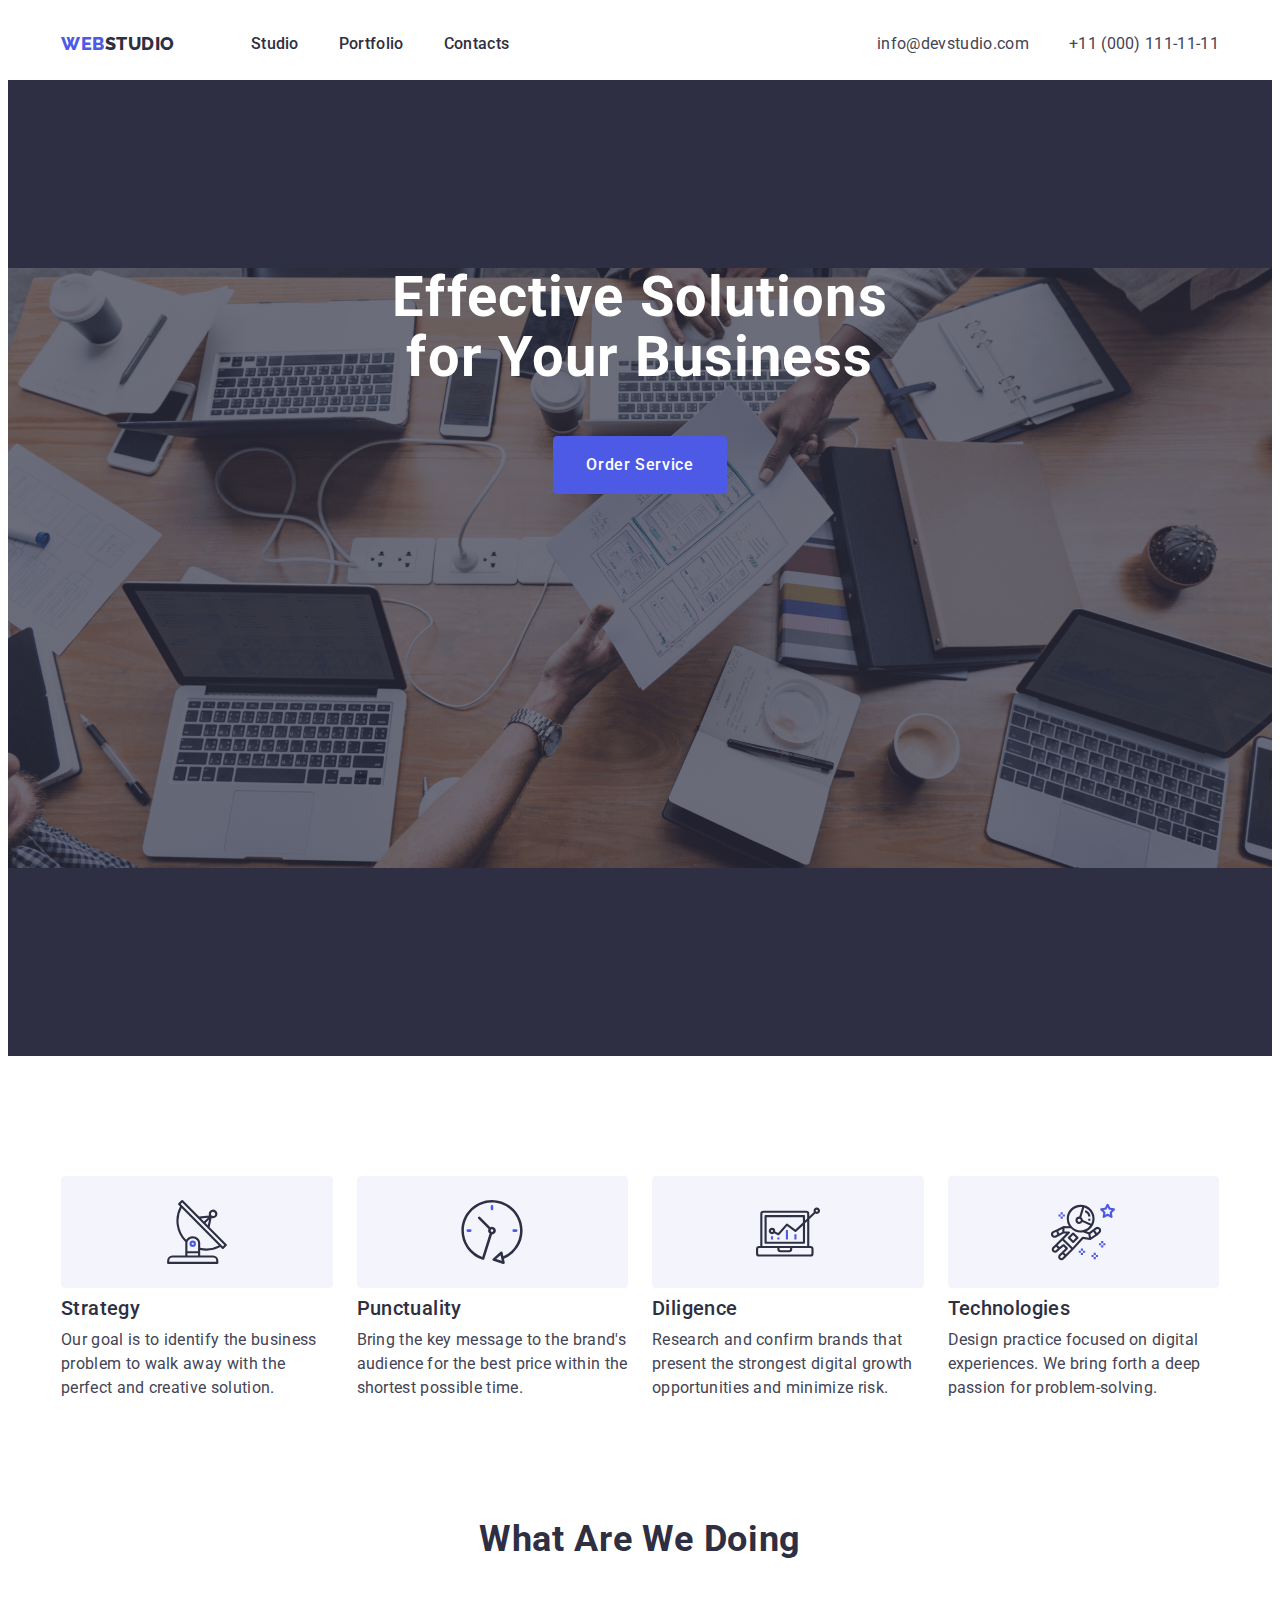
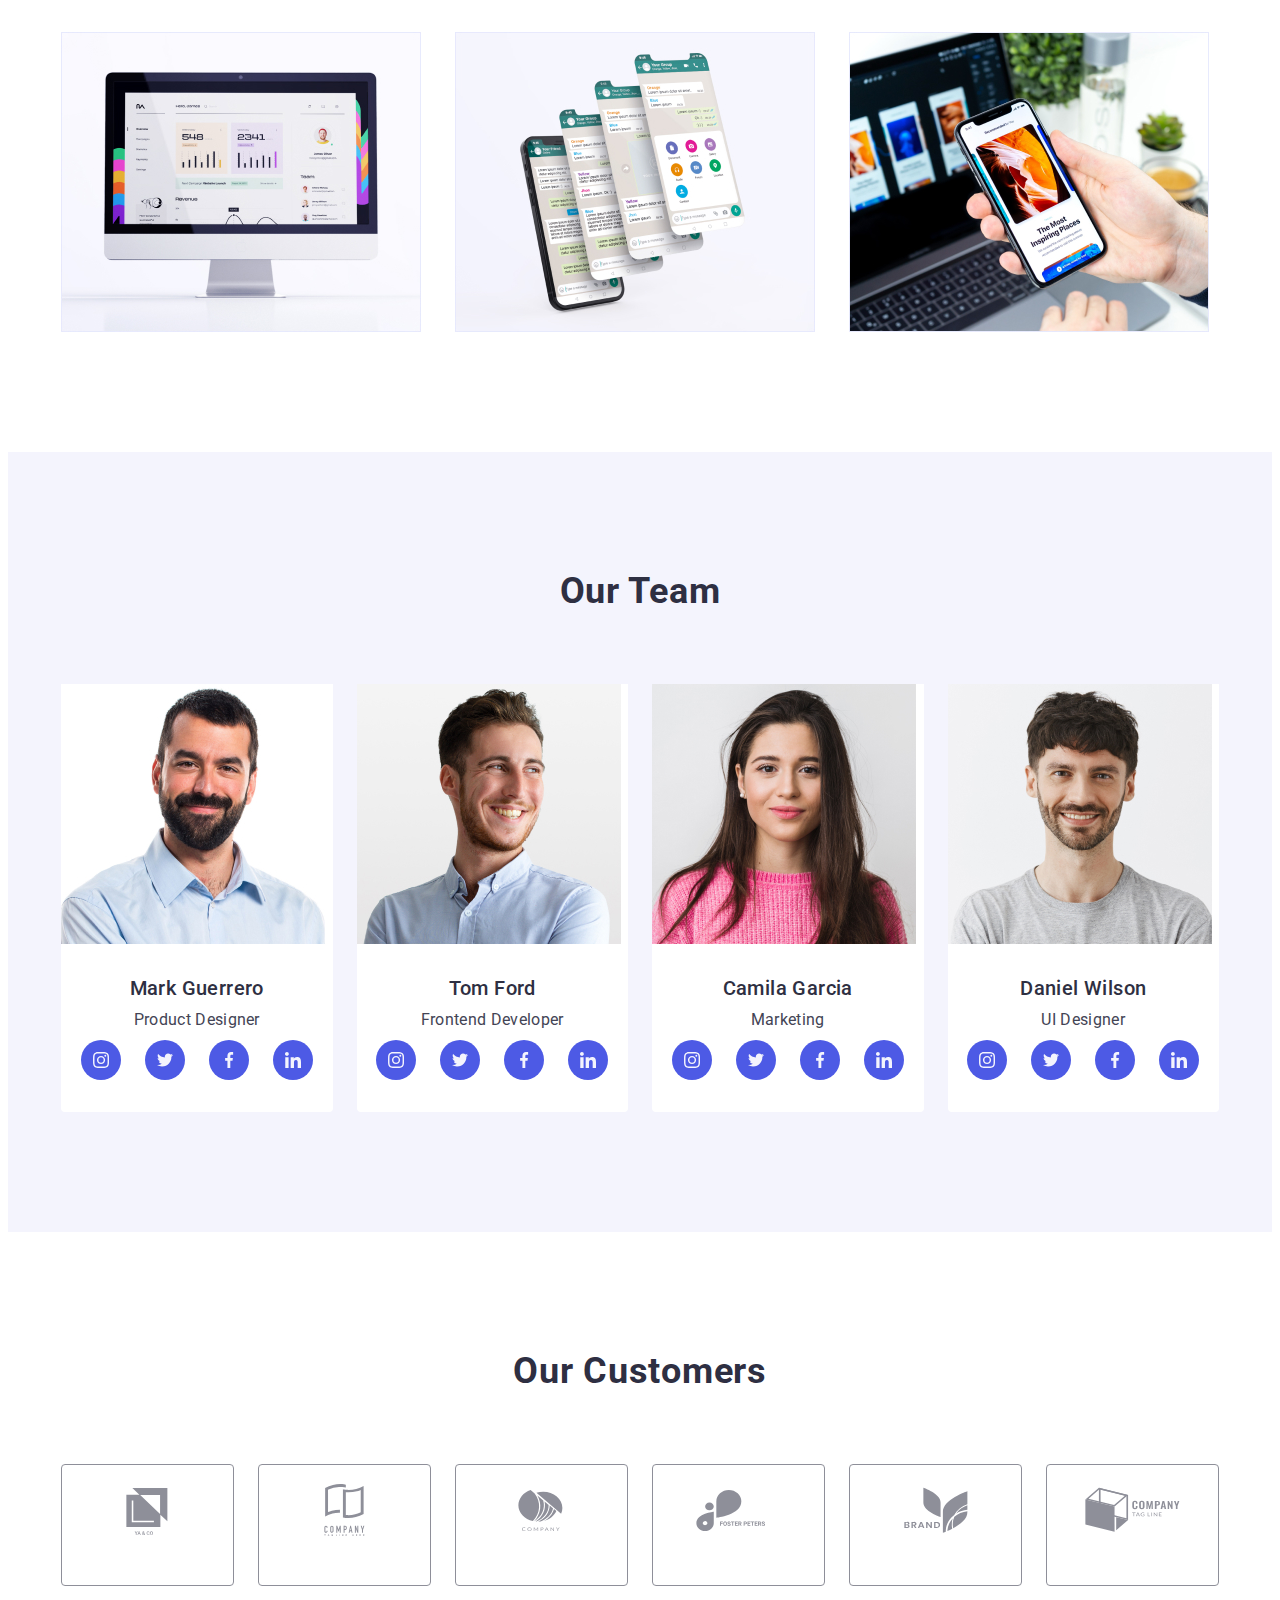
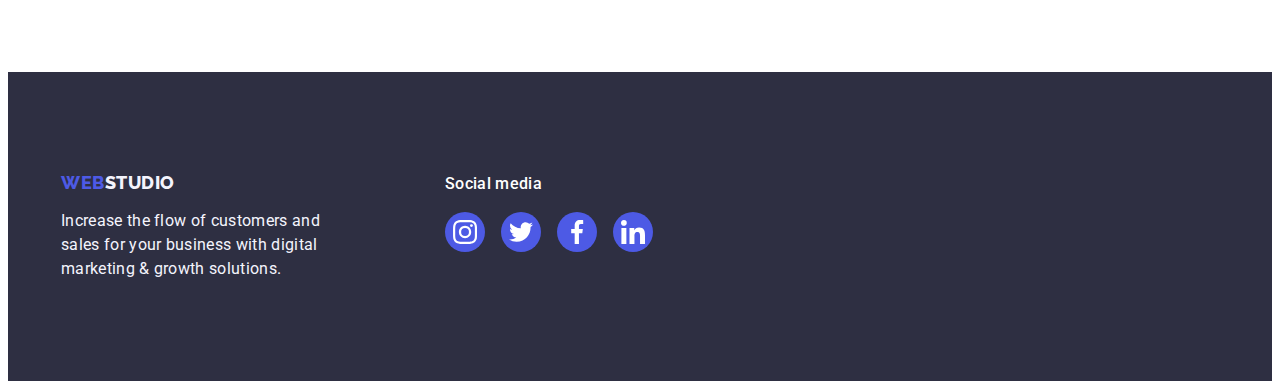
==== commit 67dfe7b8: "Соц лінки в футері без ховера і фокуса" ====
--- a/index.html
+++ b/index.html
@@ -348,12 +348,50 @@
 
     <!--Футер сайту-->
     <footer class="footer">
-      <div class="container">
-        <a class="footer-logo link" href="./index.html">Web<span class="footer-part-of-logo">Studio</span></a>
-        <p class="footer-text">
-          Increase the flow of customers and sales for your business with digital
-          marketing & growth solutions.
-        </p>
+      <div class="container footer-flex">
+
+        <div class="footer-part-one">
+          <a class="footer-logo link" href="./index.html">Web<span class="footer-part-of-logo">Studio</span></a>
+          <p class="footer-text">
+            Increase the flow of customers and sales for your business with digital
+            marketing & growth solutions.
+          </p>
+        </div>
+
+        <div class="footer-part-two">
+          <h2 class="footer-title">Social media</h2>
+          <ul class="footer-soc-list list">
+            <li class="footer-soc-item">
+              <a href="#" class="footer-soc-link link">
+                <svg class="footer-soc-icon" width="24" height="24">
+                  <use href="./images/icons.svg#icon-instagram"></use>
+                </svg>
+              </a>
+            </li>
+            <li class="footer-soc-item">
+              <a href="#" class="footer-soc-link link">
+                <svg class="footer-soc-icon" width="24" height="24">
+                  <use href="./images/icons.svg#icon-twitter"></use>
+                </svg>
+              </a>
+            </li>
+            <li class="footer-soc-item">
+              <a href="#" class="footer-soc-link link">
+                <svg class="footer-soc-icon" width="24" height="24">
+                  <use href="./images/icons.svg#icon-facebook"></use>
+                </svg>
+              </a>
+            </li>
+            <li class="footer-soc-item">
+              <a href="#" class="footer-soc-link link">
+                <svg class="footer-soc-icon" width="24" height="24">
+                  <use href="./images/icons.svg#icon-linkedin"></use>
+                </svg>
+              </a>
+            </li>
+          </ul>
+        </div>
+        
       </div>
     </footer>
   </body>
--- a/css/styles.css
+++ b/css/styles.css
@@ -391,8 +391,11 @@
 }
 
 .team-soc-icon {
-    /* fill: #FFFFFF; */
-}
+    fill: #f4f4fd;
+}
+
+
+
 
 /**-------------------------------CUSTOMERS----------------------------*/
 
@@ -422,6 +425,12 @@
 
 .customer-list-link {
     
+}
+
+
+.customer-list-link:hover .customers-icon,
+.customer-list-link:focus .customers-icon {
+    fill: #404BBF;
 }
 
 .customer-wrapper {
@@ -431,10 +440,17 @@
     height: 88px;
 }
 
+.customer-wrapper:hover,
+.customer-wrapper:focus {
+    border: 1px solid #404BBF;
+    /* border-color: #404BBF; */
+}
+
 .customers-icon {
     display: block;
     width: 104px;
     height: 56px;
+    fill: #8E8F99;
 }
 
 
@@ -445,6 +461,53 @@
     background-color: var(--main-page-bg, #2E2F42);
     padding-top: 100px;
     padding-bottom: 100px;
+}
+
+.footer-flex {
+    display: flex;
+}
+
+.footer-part-one {
+    margin-right: 120px;
+}
+
+.footer-part-two {
+
+}
+
+.footer-title {
+    font-weight: 500;
+    font-size: 16px;
+    line-height: 1.5;
+    letter-spacing: 0.02em;
+    color: var(--main-title-color, #ffffff);
+    margin-bottom: 16px;
+}
+
+.footer-soc-list {
+    display: flex;
+    justify-content: center;
+    gap: 16px;
+}
+
+.footer-soc-item {
+    width: 40px;
+    height: 40px;
+}
+
+.footer-soc-link {
+    display: flex;
+    justify-content: center;
+    align-items: center;
+    /* display: block; */
+    width: 100%;
+    height: 100%;
+    border-radius: 50%;
+    background-color: #4D5AE5;
+}
+
+.footer-soc-icon {
+    fill: #FFFFFF;
 }
 
 .footer-logo {
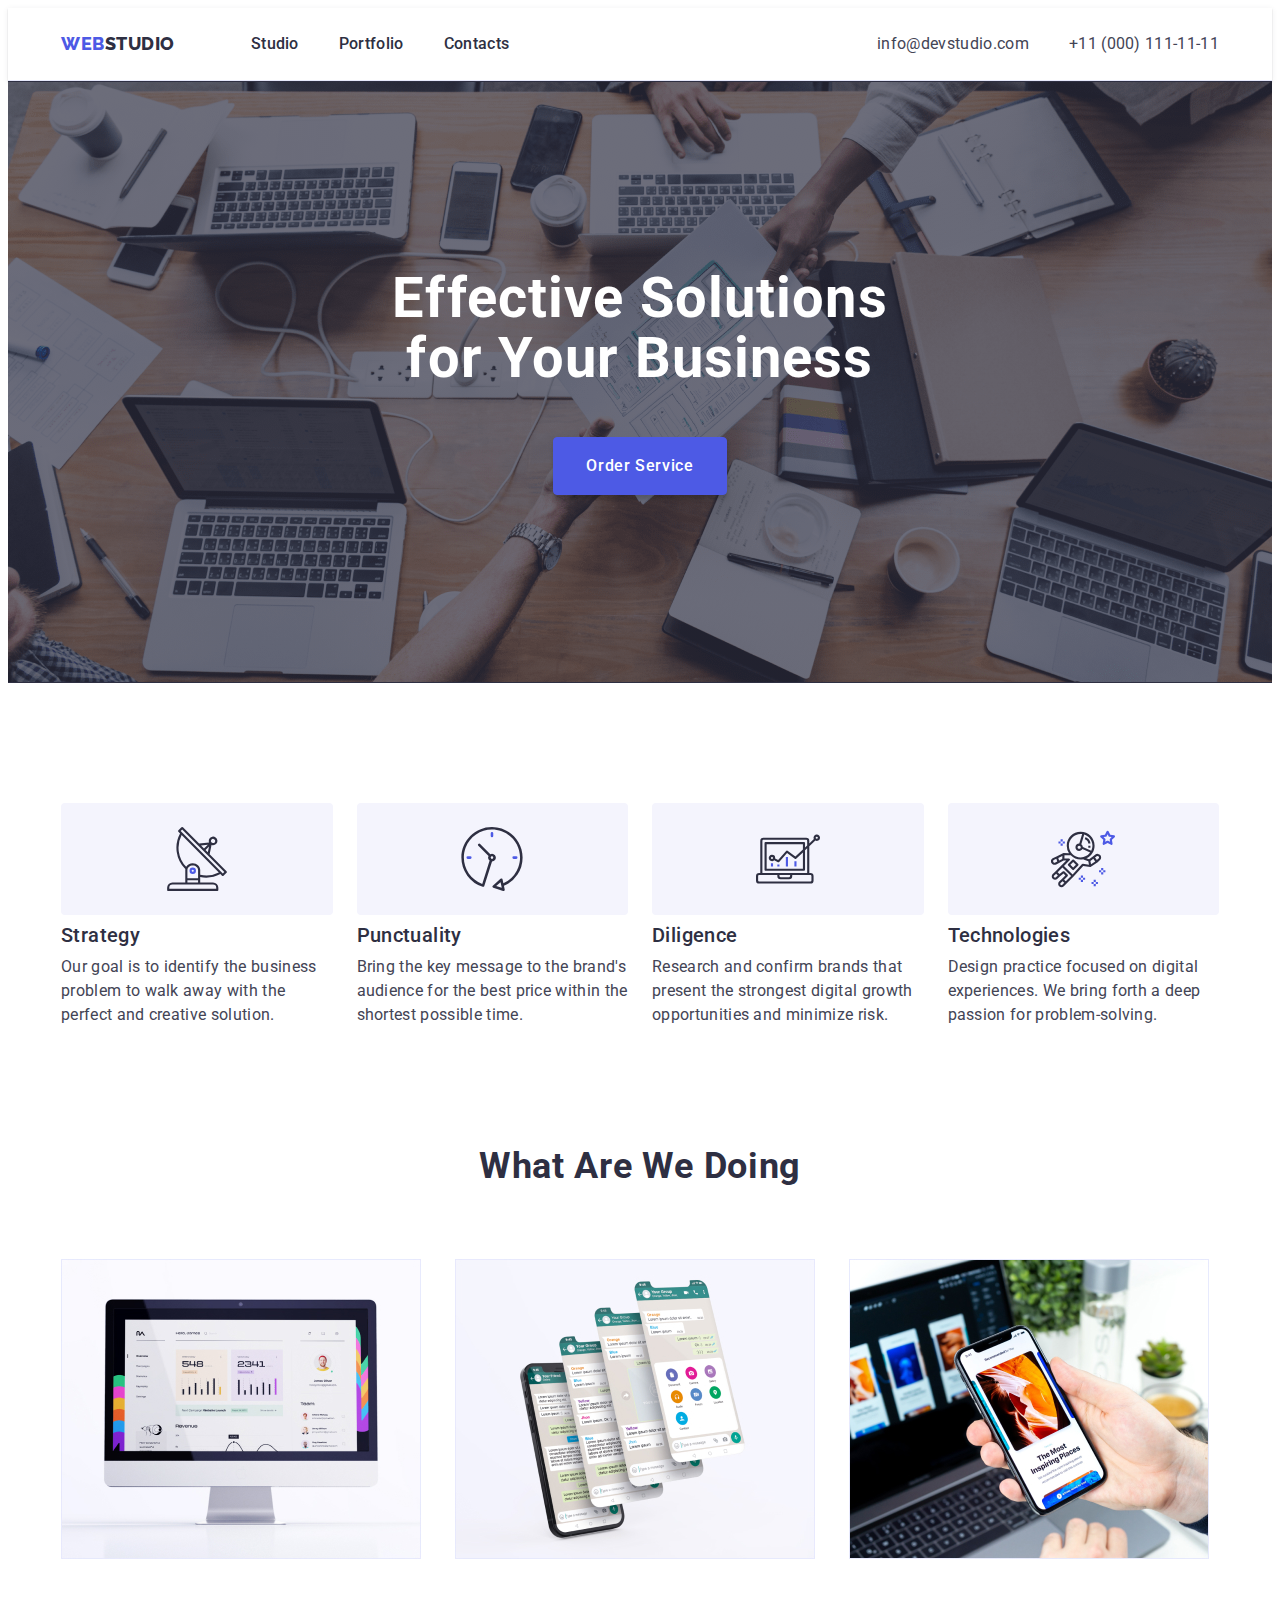
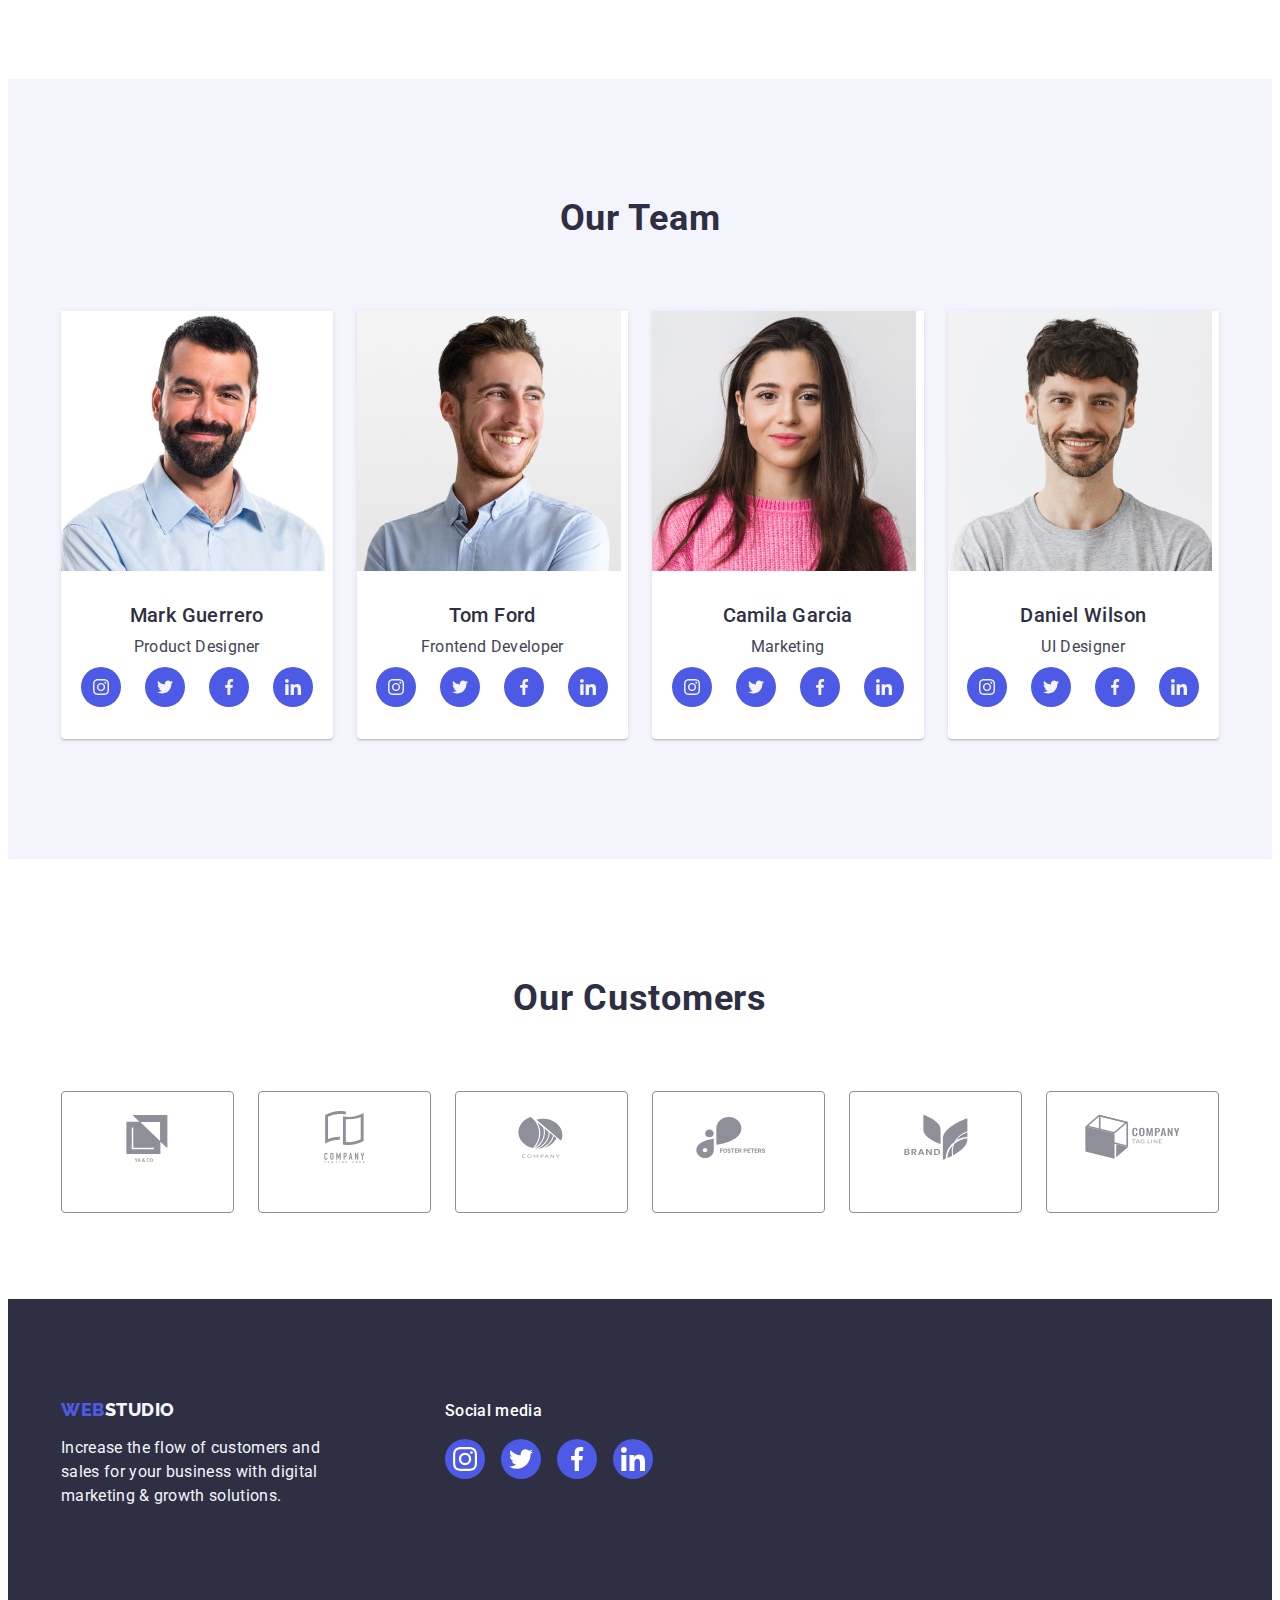
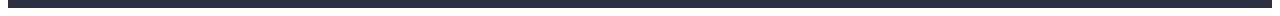
==== commit 39690ecd: "Доопрацювання" ====
--- a/index.html
+++ b/index.html
@@ -17,7 +17,7 @@
   </head>
   <body>
     <!--Херед сайту-->
-    <header class="header">
+    <header class="header header-border">
       <div class="container header-container">
         <nav class="header-navigation">
           <a class="header-logo link" href="./index.html">Web<span class="part-of-logo">Studio</span></a>
@@ -282,7 +282,7 @@
         </div>
       </section>
 
-
+      <!--Секція "Клінти"-->
       <section class="customers section">
           <div class="container">
             <h2 class="customers-title">Our customers</h2>
@@ -359,7 +359,7 @@
         </div>
 
         <div class="footer-part-two">
-          <h2 class="footer-title">Social media</h2>
+          <h3 class="footer-title">Social media</h3>
           <ul class="footer-soc-list list">
             <li class="footer-soc-item">
               <a href="#" class="footer-soc-link link">
--- a/css/styles.css
+++ b/css/styles.css
@@ -18,6 +18,14 @@
     --main-portfolio-color: #2E2F42;
     --secondary-portfolio-color: #434455;
     --team-list-bg: #ffffff;
+    --footer-soc-main-bg: #4D5AE5;
+    --footer-soc-seconf-bg: #31D0AA;
+    --main-soc-icon-color: #ffffff;
+    --second-soc-icon-color: #F4F4FD;
+    --customers-icon-fill: #8E8F99;
+    --team-soc-bg: #4D5AE5;
+    --team-soc-bg-hover: #404BBF;
+    --strategy-icon-bg: #F4F4FD;
 }
 /*КОЛЬОРОВІ ЗМІННІ
 --main-btn-bg: #4D5AE5; головна заливка кнопки
@@ -94,6 +102,9 @@
 
 /**-------------------------------HEADER----------------------------*/
 .header {
+    box-shadow: 0px 2px 1px rgba(46, 47, 66, 0.08), 
+    0px 1px 1px rgba(46, 47, 66, 0.16), 
+    0px 1px 6px rgba(46, 47, 66, 0.08);
 }
 
 .header-container {
@@ -184,7 +195,6 @@
     background-repeat: no-repeat;
     background-position: center;
     max-width: 1440px;
-    height: 600px;
     margin: 0 auto;
     padding-top: 188px;
     padding-bottom: 188px;
@@ -225,6 +235,8 @@
     border-radius: 4px;
     min-width: 169px;    
     padding: 16px 32px;
+
+    box-shadow: 0px 4px 4px rgba(0, 0, 0, 0.15);
 }
 .hero-btn:hover,
 .hero-btn:focus {
@@ -260,7 +272,7 @@
     justify-content: center;
     align-items: center;
     height: 112px;
-    background-color: #F4F4FD;
+    background-color: var(--strategy-icon-bg, #F4F4FD);
     border-radius: 4px;
     margin-bottom: 8px;
 }
@@ -335,6 +347,9 @@
 .team-list-item {
     background-color: var(--team-list-bg, #FFFFFF);
     width: calc((100% - 72px) / 4);
+    box-shadow: 0px 1px 6px rgba(46, 47, 66, 0.08), 
+    0px 1px 1px rgba(46, 47, 66, 0.16), 
+    0px 2px 1px rgba(46, 47, 66, 0.08);
     border-radius: 0px 0px 4px 4px;
 }
 
@@ -383,15 +398,17 @@
     width: 100%;
     height: 100%;
     border-radius: 50%;
-    background-color: #4D5AE5;;
+    background-color: var(--team-soc-bg, #4D5AE5);
+    color: var(--second-soc-icon-color, #F4F4FD);
 }
 
 .team-soc-link:hover, .team-soc-link:focus {
-    background-color: #404BBF;
+    background-color: var(--team-soc-bg-hover, #404BBF);
+    
 }
 
 .team-soc-icon {
-    fill: #f4f4fd;
+    fill: currentColor;
 }
 
 
@@ -443,14 +460,13 @@
 .customer-wrapper:hover,
 .customer-wrapper:focus {
     border: 1px solid #404BBF;
-    /* border-color: #404BBF; */
 }
 
 .customers-icon {
     display: block;
     width: 104px;
     height: 56px;
-    fill: #8E8F99;
+    fill: var(--customers-icon-fill, #8E8F99);
 }
 
 
@@ -465,6 +481,7 @@
 
 .footer-flex {
     display: flex;
+    align-items: flex-start;
 }
 
 .footer-part-one {
@@ -499,16 +516,37 @@
     display: flex;
     justify-content: center;
     align-items: center;
-    /* display: block; */
     width: 100%;
     height: 100%;
     border-radius: 50%;
-    background-color: #4D5AE5;
+    background-color: var(--footer-soc-main-bg, #4D5AE5);
+    color: var(--main-soc-icon-color, #ffffff);
+}
+
+.footer-soc-link:hover,
+.footer-soc-link:focus {
+    background-color: var(--footer-soc-seconf-bg, #31D0AA);
+    color: var(--second-soc-icon-color, #F4F4FD);
+}
+
+/* .footer-soc-link:hover .footer-soc-icon,
+.footer-soc-link:focus .footer-soc-icon {
+    fill: var(--second-soc-icon-color, #F4F4FD);
+} 
+
+.footer-soc-link:hover, 
+.footer-soc-link:focus {
+    background-color: var(--footer-soc-seconf-bg, #31D0AA);
 }
 
 .footer-soc-icon {
-    fill: #FFFFFF;
-}
+    fill: var(--main-soc-icon-color, #ffffff);
+} */
+
+.footer-soc-icon {
+    fill: currentColor;
+}
+
 
 .footer-logo {
     font-family: 'Raleway', sans-serif;
@@ -596,6 +634,9 @@
     background-color: var(--btn-bg-in-hover, #404BBF);
     color: var(--main-btn-color, #FFFFFF);
     border: 1px solid transparent;
+    box-shadow: 0px 3px 1px rgba(0, 0, 0, 0.1), 
+    0px 2px 1px rgba(0, 0, 0, 0.08), 
+    0px 2px 2px rgba(0, 0, 0, 0.12);
 }
 .result-list {
     display: flex;
@@ -617,7 +658,14 @@
 }
 
 .result-link {
-
+    display: block;
+}
+
+.result-link:hover,
+.result-link:focus {
+    box-shadow: 0px 1px 6px rgba(46, 47, 66, 0.08), 
+    0px 1px 1px rgba(46, 47, 66, 0.16), 
+    0px 2px 1px rgba(46, 47, 66, 0.08);
 }
 
 .portfolio-card-padding {
